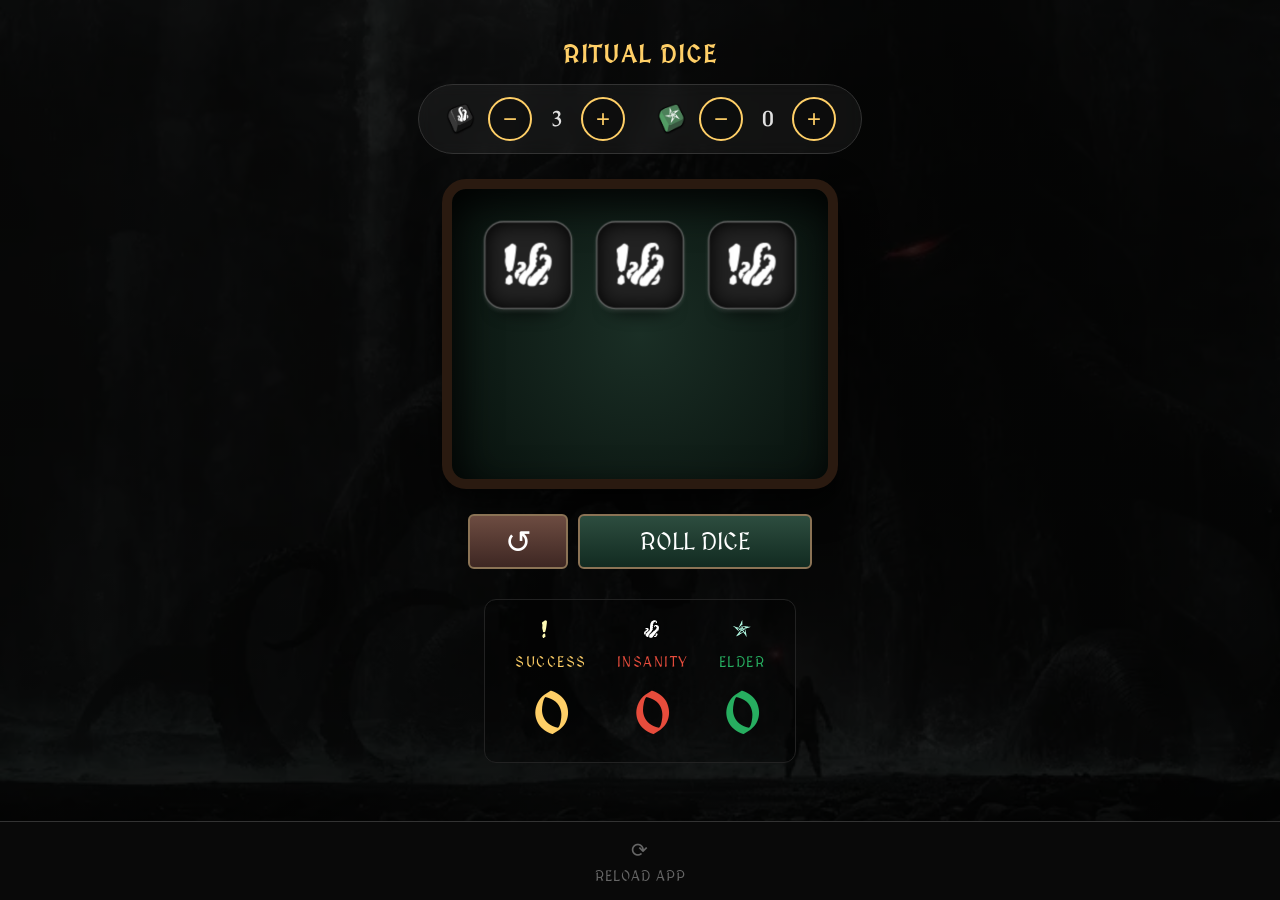
==== dice.htm @ 8ce2cee7 "dice" ====
<!DOCTYPE html>
<html lang="en">
<head>
    <meta charset="UTF-8">
    <meta name="viewport" content="width=device-width, initial-scale=1.0, maximum-scale=1.0, user-scalable=no, viewport-fit=cover">
    <title>CDMD: Ritual Dice</title>
    
    <link rel="icon" type="image/png" href="assets/dice/icon-green-dice.png">
    <link rel="apple-touch-icon" href="assets/dice/icon-green-dice.png">
    
    <link href="https://fonts.googleapis.com/css2?family=Caudex:wght@400;700&family=MedievalSharp&display=swap" rel="stylesheet">
    
    <style>
        :root { 
            --accent: #ffcf67; 
            --bright-green: #2ecc71; 
            --succ-color: #ffcf67; 
            --tent-color: #e74c3c; 
            --elde-color: #27ae60; 
        }
        
        body {
            background-color: #000;
            background: linear-gradient(rgba(0, 0, 0, 0.85), rgba(0, 0, 0, 0.85)), url('assets/bg.jpg');
            background-size: cover;
            color: #e0e0e0;
            font-family: 'Caudex', serif;
            display: flex;
            flex-direction: column;
            align-items: center;
            min-height: 100vh;
            margin: 0;
            padding: 20px 20px 100px 20px;
            box-sizing: border-box;
        }

        .header { font-family: 'MedievalSharp'; color: var(--accent); margin-bottom: 15px; text-transform: uppercase; letter-spacing: 2px; }

        .controls {
            display: flex; gap: 30px; margin-bottom: 25px;
            background: rgba(255,255,255,0.05); padding: 12px 25px;
            border-radius: 60px; border: 1px solid #333; backdrop-filter: blur(8px);
        }

        .die-counter { display: flex; align-items: center; gap: 12px; font-weight: bold; }
        
        .type-icon {
            width: 32px; height: 32px;
            background-size: contain;
            background-repeat: no-repeat;
            background-position: center;
        }

        .die-counter span[id*="Count"] { font-size: 1.4em; min-width: 25px; text-align: center; }
        
        .btn-circle { 
            width: 44px; height: 44px; border-radius: 50%; 
            border: 2px solid var(--accent); background: rgba(0,0,0,0.3); 
            color: var(--accent); cursor: pointer; font-size: 1.5em;
            display: flex; align-items: center; justify-content: center;
        }

        .dice-tray {
            background-color: #0d1a14;
            background-image: 
                url('https://www.transparenttextures.com/patterns/felt.png'),
                radial-gradient(circle at center, #1a2e25 0%, #08110d 100%);
            border: 10px solid #2a1a10; 
            border-radius: 24px;
            box-shadow: inset 5px 15px 40px rgba(0,0,0,0.9), 0 15px 35px rgba(0,0,0,0.7);
            padding: 35px;
            max-width: 500px;
            min-height: 220px;
            display: flex;
            flex-wrap: wrap;
            justify-content: center;
            gap: 30px;
            margin-bottom: 25px;
        }

        .die-scene { width: 82px; height: 82px; perspective: 600px; cursor: pointer; position: relative; transition: transform 0.2s; }
        .die-scene::after { content: ''; position: absolute; bottom: -8px; left: 10%; width: 80%; height: 15px; background: rgba(0,0,0,0.6); filter: blur(8px); border-radius: 50%; z-index: -1; }
        .die-scene.held { transform: scale(1.08); }
        .die-scene.held .cube-face { border: 2px solid #fff; box-shadow: 0 0 20px rgba(255, 255, 255, 0.3), inset 0 0 15px rgba(255, 207, 103, 0.6); filter: brightness(1.2); }

        .cube { width: 100%; height: 100%; position: relative; transform-style: preserve-3d; transition: transform 0.7s cubic-bezier(0.17, 0.67, 0.83, 0.67); }
        .cube-face { position: absolute; width: 82px; height: 82px; border-radius: 18px; border: 1.5px solid rgba(255,255,255,0.12); background-size: contain; background-repeat: no-repeat; background-position: center; background-origin: content-box; padding: 18px; box-sizing: border-box; backface-visibility: hidden; }

        /* Updated Black Dice Styling - Highlight Edge vs Dark */
        .black .cube-face { 
            background-color: #222; 
            background-image: radial-gradient(circle at 35% 35%, #2a2a2a 0%, #000 100%); 
            box-shadow: 0 2px 4px rgba(255,255,255,0.12), inset 0 0 18px rgba(0,0,0,1);
			border:1px solid #777;
        }
        
        .green .cube-face { 
            background-color: #1a3c2a; 
            background-image: radial-gradient(circle at 35% 35%, var(--bright-green) 0%, #0a1811 100%); 
            box-shadow: inset 0 0 12px rgba(0,0,0,0.8);
        }

        .front  { transform: rotateY(0deg) translateZ(40px); }
        .back   { transform: rotateY(180deg) translateZ(40px); }
        .right  { transform: rotateY(90deg) translateZ(40px); }
        .left   { transform: rotateY(-90deg) translateZ(40px); }
        .top    { transform: rotateX(90deg) translateZ(40px); }
        .bottom { transform: rotateX(-90deg) translateZ(40px); }

        .rolling { animation: tumble 0.7s linear infinite; }
        @keyframes tumble { 0% { transform: rotateX(0deg) rotateY(0deg); } 100% { transform: rotateX(360deg) rotateY(360deg); } }

        .action-area { display: flex; flex-direction: column; align-items: center; gap: 20px; width: 100%; }

        .btn-group { display: flex; gap: 10px; margin-bottom: 10px; }
        
        #rollBtn {
			padding: 18px 60px; font-family: 'MedievalSharp';
            font-size: 1.5em; color: white; text-transform: uppercase;
			    height: 55px;
				cursor: pointer;
				border-radius: 6px;
				font-family: 'MedievalSharp';
				background: linear-gradient(#2d4d3f, #122b21);
				border: 2px solid #8b7355;
				color: white;
				display: flex;
				align-items: center;
				justify-content: center;
        }

        #resetBtn {
				height: 55px;
				width:100px;
				cursor: pointer;
				border-radius: 6px;
				font-family: 'MedievalSharp';
				background: linear-gradient(#2d4d3f, #122b21);
				border: 2px solid #8b7355;
				color: white;
				align-items: center;
				justify-content: center;
			    background: linear-gradient(#6d4c41, #3e2723);
				font-size:32px;
        }

        .report {
            display: flex; gap: 30px;
            font-family: 'MedievalSharp';
            color: #888; text-transform: uppercase; letter-spacing: 1.5px;
            background: rgba(0,0,0,0.3); padding: 20px 30px; border-radius: 12px;
            border: 1px solid #222;
            justify-content: center;
            width: fit-content;
        }

        .report div { display: flex; flex-direction: column; align-items: center; gap: 15px; }
        .report-label-row { display: flex; align-items: center; gap: 8px; font-size: 0.85em; }
        .report-icon { width: 18px; height: 18px; background-size: contain; background-repeat: no-repeat; }

        .report span[id*="res"] { font-weight: bold; font-size: 3.5em; line-height: 1; font-family: 'MedievalSharp'; }

        .report-label-row.succ, span#resSuccess { color: var(--succ-color); }
        .report-label-row.tent, span#resTentacle { color: var(--tent-color); }
        .report-label-row.elde, span#resElder { color: var(--elde-color); }

        .report-label-row.succ .report-icon { background-image: url('assets/dice/success-white.svg'); filter: sepia(1) saturate(5) hue-rotate(-10deg); }
        .report-label-row.tent .report-icon { background-image: url('assets/dice/tentacle-white.svg'); filter: drop-shadow(0 0 1px #000); }
        .report-label-row.elde .report-icon { background-image: url('assets/dice/elder-white.svg'); filter: sepia(1) saturate(5) hue-rotate(80deg); }

        .bottom-nav {
            position: fixed; bottom: 0; left: 0; width: 100%;
            background: rgba(10, 10, 10, 0.95);
            border-top: 1px solid #333;
            display: flex; justify-content: center;
            padding: 15px 0; backdrop-filter: blur(10px);
            z-index: 100;
        }

        .nav-item {
            color: #666; font-family: 'MedievalSharp'; font-size: 0.9em;
            text-transform: uppercase; cursor: pointer; letter-spacing: 1px;
            display: flex; flex-direction: column; align-items: center; gap: 5px;
        }
    </style>
</head>
<body>

    <h2 class="header">Ritual Dice</h2>

    <div class="controls">
        <div class="die-counter">
            <div class="type-icon" style="background-image: url('assets/dice/icon-black-dice.png');"></div>
            <button class="btn-circle" onclick="updateCount('black', -1)">−</button>
            <span id="blackCount">3</span>
            <button class="btn-circle" onclick="updateCount('black', 1)">+</button>
        </div>
        <div class="die-counter">
            <div class="type-icon" style="background-image: url('assets/dice/icon-green-dice.png');"></div>
            <button class="btn-circle" onclick="updateCount('green', -1)">−</button>
            <span id="greenCount">0</span>
            <button class="btn-circle" onclick="updateCount('green', 1)">+</button>
        </div>
    </div>

    <div class="dice-tray" id="diceContainer"></div>

    <div class="action-area">
        <div class="btn-group">
            <button id="resetBtn" title="Reset to 3 Black" onclick="resetDice()">↺</button>
            <button id="rollBtn" onclick="rollAll()">Roll Dice</button>
        </div>

        <div class="report">
            <div>
                <div class="report-label-row succ">
                    <div class="report-icon"></div>
                    SUCCESS
                </div>
                <span id="resSuccess">0</span>
            </div>
            <div>
                <div class="report-label-row tent">
                    <div class="report-icon"></div>
                    INSANITY
                </div>
                <span id="resTentacle">0</span>
            </div>
            <div>
                <div class="report-label-row elde">
                    <div class="report-icon"></div>
                    ELDER
                </div>
                <span id="resElder">0</span>
            </div>
        </div>
    </div>

    <div class="bottom-nav">
        <div class="nav-item" onclick="location.reload()">
            <span style="font-size: 1.4em;">⟳</span>
            <span>Reload App</span>
        </div>
    </div>

    <script>
        let counts = { black: 3, green: 0 };
        let results = []; 
        const rollSound = new Audio('assets/dice.mp3');

        const faceFiles = { success: 'success-white.svg', tentacle: 'tentacle-white.svg', both: 'success-tentacle-white.svg', elder: 'elder-white.svg', blank: '' };
        const blackPool = ['both', 'elder', 'success', 'success', 'tentacle', 'blank'];
        const greenPool = ['both', 'elder', 'success', 'blank', 'success', 'blank'];

        function updateCount(type, delta) {
            counts[type] = Math.max(0, Math.min(10, counts[type] + delta));
            document.getElementById(type + 'Count').innerText = counts[type];
            renderDice();
        }

        function resetDice() {
            counts = { black: 3, green: 0 };
            document.getElementById('blackCount').innerText = 3;
            document.getElementById('greenCount').innerText = 0;
            renderDice();
        }

        function toggleHold(el) { el.classList.toggle('held'); }

        function renderDice() {
            const container = document.getElementById('diceContainer');
            container.innerHTML = '';
            results = []; 
            ['black', 'green'].forEach(color => {
                const pool = color === 'black' ? blackPool : greenPool;
                for(let i=0; i<counts[color]; i++) {
                    const id = results.length;
                    results.push('blank'); 
                    container.innerHTML += `<div class="die-scene ${color}" onclick="toggleHold(this)" data-id="${id}"><div class="cube"><div class="cube-face front" style="background-image: url('assets/dice/${faceFiles[pool[0]]}')"></div><div class="cube-face back" style="background-image: url('assets/dice/${faceFiles[pool[1]]}')"></div><div class="cube-face right" style="background-image: url('assets/dice/${faceFiles[pool[2]]}')"></div><div class="cube-face left" style="background-image: url('assets/dice/${faceFiles[pool[3]]}')"></div><div class="cube-face top" style="background-image: url('assets/dice/${faceFiles[pool[4]]}')"></div><div class="cube-face bottom" style="background-image: url('assets/dice/${faceFiles[pool[5]]}')"></div></div></div>`;
                }
            });
            updateReport();
        }

        function rollAll() {
            const scenes = document.querySelectorAll('.die-scene');
            let rollingAny = false;
            scenes.forEach(scene => {
                if (scene.classList.contains('held')) return;
                rollingAny = true;
                const cube = scene.querySelector('.cube');
                cube.classList.add('rolling');
                const isBlack = scene.classList.contains('black');
                const pool = isBlack ? blackPool : greenPool;
                const resultIdx = Math.floor(Math.random() * 6);
                results[scene.dataset.id] = pool[resultIdx];
                const rotations = ['rotateY(0deg)', 'rotateY(180deg)', 'rotateY(-90deg)', 'rotateY(90deg)', 'rotateX(-90deg)', 'rotateX(90deg)'];
                setTimeout(() => {
                    cube.classList.remove('rolling');
                    cube.style.transform = rotations[resultIdx];
                    updateReport();
                }, 700);
            });
            if (rollingAny) {
                rollSound.currentTime = 0;
                rollSound.play().catch(() => {});
            }
        }

        function updateReport() {
            let s = 0, t = 0, e = 0;
            results.forEach(res => {
                if (res === 'success') s++;
                if (res === 'tentacle') t++;
                if (res === 'elder') e++;
                if (res === 'both') { s++; t++; }
            });
            document.getElementById('resSuccess').innerText = s;
            document.getElementById('resTentacle').innerText = t;
            document.getElementById('resElder').innerText = e;
        }

        renderDice();
    </script>
</body>
</html>
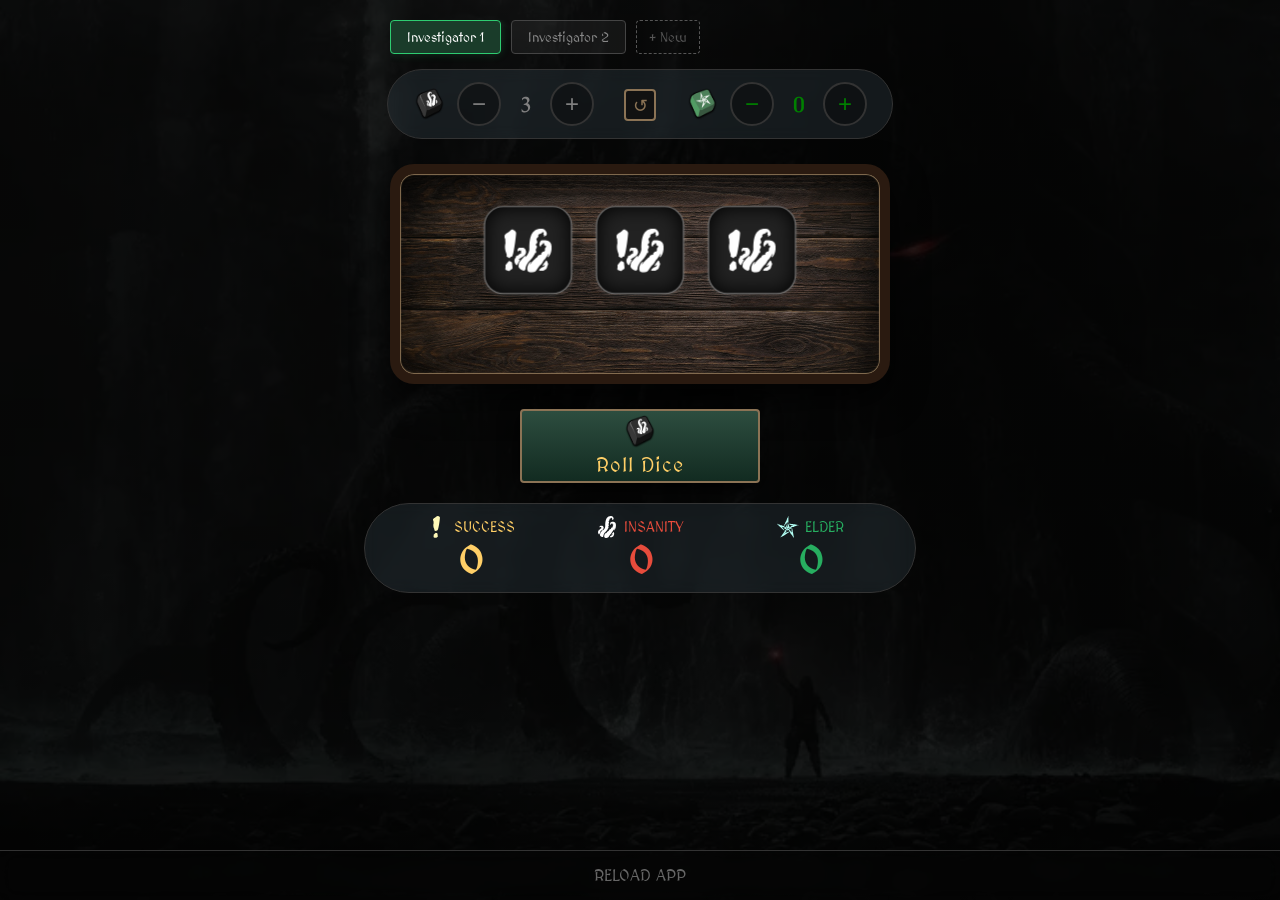
==== commit d3ece6c1: "new features" ====
--- a/dice.htm
+++ b/dice.htm
@@ -3,11 +3,10 @@
 <head>
     <meta charset="UTF-8">
     <meta name="viewport" content="width=device-width, initial-scale=1.0, maximum-scale=1.0, user-scalable=no, viewport-fit=cover">
-    <title>CDMD: Ritual Dice</title>
+    <title>CDMD: Dice</title>
     
     <link rel="icon" type="image/png" href="assets/dice/icon-green-dice.png">
     <link rel="apple-touch-icon" href="assets/dice/icon-green-dice.png">
-    
     <link href="https://fonts.googleapis.com/css2?family=Caudex:wght@400;700&family=MedievalSharp&display=swap" rel="stylesheet">
     
     <style>
@@ -17,6 +16,7 @@
             --succ-color: #ffcf67; 
             --tent-color: #e74c3c; 
             --elde-color: #27ae60; 
+            --border-gold: #8b7355;
         }
         
         body {
@@ -30,52 +30,80 @@
             align-items: center;
             min-height: 100vh;
             margin: 0;
-            padding: 20px 20px 100px 20px;
+            padding: 20px 20px 120px 20px;
             box-sizing: border-box;
         }
 
-        .header { font-family: 'MedievalSharp'; color: var(--accent); margin-bottom: 15px; text-transform: uppercase; letter-spacing: 2px; }
+        /* INVESTIGATOR BAR STYLES */
+        .investigator-bar {
+            display: flex;
+            gap: 10px;
+            overflow-x: auto;
+            width: 100%;
+            max-width: 500px;
+            padding: 0 0 15px 0;
+            scrollbar-width: none;
+        }
+        .investigator-bar::-webkit-scrollbar { display: none; }
+
+        .char-tab {
+            padding: 8px 16px;
+            background: rgba(255,255,255,0.05);
+            border: 1px solid #444;
+            border-radius: 4px;
+            color: #888;
+            font-family: 'MedievalSharp';
+            cursor: pointer;
+            white-space: nowrap;
+            transition: all 0.2s;
+        }
+
+        .char-tab.active {
+            background: #1a3c2a;
+            border-color: var(--bright-green);
+            color: white;
+            box-shadow: 0 0 10px rgba(46, 204, 113, 0.2);
+        }
+
+        .add-char {
+            background: none;
+            border: 1px dashed #555;
+            color: #555;
+            padding: 8px 12px;
+            border-radius: 4px;
+            cursor: pointer;
+            font-family: 'MedievalSharp';
+        }
 
         .controls {
             display: flex; gap: 30px; margin-bottom: 25px;
-            background: rgba(255,255,255,0.05); padding: 12px 25px;
+			background: rgba(69, 90, 100, 0.25) !important;
+			padding: 12px 25px;
             border-radius: 60px; border: 1px solid #333; backdrop-filter: blur(8px);
         }
 
         .die-counter { display: flex; align-items: center; gap: 12px; font-weight: bold; }
-        
-        .type-icon {
-            width: 32px; height: 32px;
-            background-size: contain;
-            background-repeat: no-repeat;
-            background-position: center;
-        }
-
+        .type-icon { width: 32px; height: 32px; background-size: contain; background-repeat: no-repeat; background-position: center; }
         .die-counter span[id*="Count"] { font-size: 1.4em; min-width: 25px; text-align: center; }
         
-        .btn-circle { 
+        .btn-circle-black, .btn-circle-green { 
             width: 44px; height: 44px; border-radius: 50%; 
-            border: 2px solid var(--accent); background: rgba(0,0,0,0.3); 
-            color: var(--accent); cursor: pointer; font-size: 1.5em;
-            display: flex; align-items: center; justify-content: center;
-        }
-
+            border: 2px solid #333; background: rgba(0,0,0,0.3); 
+            cursor: pointer; font-size: 1.5em; display: flex; align-items: center; justify-content: center;
+        }
+        .btn-circle-black { color: gray; }
+        .btn-circle-green { color: green; }
+        #greenCount { color: green; }
+        #blackCount { color: gray; }
+        
         .dice-tray {
-            background-color: #0d1a14;
-            background-image: 
-                url('https://www.transparenttextures.com/patterns/felt.png'),
-                radial-gradient(circle at center, #1a2e25 0%, #08110d 100%);
-            border: 10px solid #2a1a10; 
-            border-radius: 24px;
-            box-shadow: inset 5px 15px 40px rgba(0,0,0,0.9), 0 15px 35px rgba(0,0,0,0.7);
-            padding: 35px;
-            max-width: 500px;
-            min-height: 220px;
-            display: flex;
-            flex-wrap: wrap;
-            justify-content: center;
-            gap: 30px;
-            margin-bottom: 25px;
+            width: 100%; max-width: 500px;
+            background-image: linear-gradient(rgba(13, 26, 20, 0.4), rgba(8, 17, 13, 0.4)), url('assets/dice/wood.jpg'); 
+            background-size: cover; background-position: center;
+            border: 10px solid #2a1a10; border-radius: 24px;
+            box-shadow: inset 0 0 1px 1px #8b7355, inset 5px 15px 40px rgba(0,0,0,0.9), 0 15px 35px rgba(0,0,0,0.7); 
+            padding: 35px; min-height: 220px;
+            display: flex; flex-wrap: wrap; justify-content: center; gap: 30px; margin-bottom: 25px; box-sizing: border-box;
         }
 
         .die-scene { width: 82px; height: 82px; perspective: 600px; cursor: pointer; position: relative; transition: transform 0.2s; }
@@ -84,152 +112,105 @@
         .die-scene.held .cube-face { border: 2px solid #fff; box-shadow: 0 0 20px rgba(255, 255, 255, 0.3), inset 0 0 15px rgba(255, 207, 103, 0.6); filter: brightness(1.2); }
 
         .cube { width: 100%; height: 100%; position: relative; transform-style: preserve-3d; transition: transform 0.7s cubic-bezier(0.17, 0.67, 0.83, 0.67); }
-        .cube-face { position: absolute; width: 82px; height: 82px; border-radius: 18px; border: 1.5px solid rgba(255,255,255,0.12); background-size: contain; background-repeat: no-repeat; background-position: center; background-origin: content-box; padding: 18px; box-sizing: border-box; backface-visibility: hidden; }
-
-        /* Updated Black Dice Styling - Highlight Edge vs Dark */
-        .black .cube-face { 
-            background-color: #222; 
-            background-image: radial-gradient(circle at 35% 35%, #2a2a2a 0%, #000 100%); 
-            box-shadow: 0 2px 4px rgba(255,255,255,0.12), inset 0 0 18px rgba(0,0,0,1);
-			border:1px solid #777;
-        }
-        
-        .green .cube-face { 
-            background-color: #1a3c2a; 
-            background-image: radial-gradient(circle at 35% 35%, var(--bright-green) 0%, #0a1811 100%); 
-            box-shadow: inset 0 0 12px rgba(0,0,0,0.8);
-        }
-
-        .front  { transform: rotateY(0deg) translateZ(40px); }
-        .back   { transform: rotateY(180deg) translateZ(40px); }
-        .right  { transform: rotateY(90deg) translateZ(40px); }
-        .left   { transform: rotateY(-90deg) translateZ(40px); }
-        .top    { transform: rotateX(90deg) translateZ(40px); }
-        .bottom { transform: rotateX(-90deg) translateZ(40px); }
+        .cube-face { position: absolute; width: 82px; height: 82px; border-radius: 18px; background-size: contain; background-repeat: no-repeat; background-position: center; background-origin: content-box; padding: 18px; box-sizing: border-box; backface-visibility: hidden; }
+
+        .black .cube-face { background-color: #222; background-image: radial-gradient(circle at 35% 35%, #2a2a2a 0%, #000 100%); box-shadow: 0 2px 4px rgba(255,255,255,0.12), inset 0 0 18px rgba(0,0,0,1); border: 1px solid #777; }
+        .green .cube-face { background-color: #1a3c2a; background-image: radial-gradient(circle at 35% 35%, var(--bright-green) 0%, #0a1811 100%); box-shadow: inset 0 0 12px rgba(0,0,0,0.8); border: 1.5px solid rgba(255,255,255,0.12); }
+
+        .front  { transform: rotateY(0deg) translateZ(41px); }
+        .back   { transform: rotateY(180deg) translateZ(41px); }
+        .right  { transform: rotateY(90deg) translateZ(41px); }
+        .left   { transform: rotateY(-90deg) translateZ(41px); }
+        .top    { transform: rotateX(90deg) translateZ(41px); }
+        .bottom { transform: rotateX(-90deg) translateZ(41px); }
 
         .rolling { animation: tumble 0.7s linear infinite; }
         @keyframes tumble { 0% { transform: rotateX(0deg) rotateY(0deg); } 100% { transform: rotateX(360deg) rotateY(360deg); } }
 
-        .action-area { display: flex; flex-direction: column; align-items: center; gap: 20px; width: 100%; }
-
-        .btn-group { display: flex; gap: 10px; margin-bottom: 10px; }
-        
         #rollBtn {
-			padding: 18px 60px; font-family: 'MedievalSharp';
-            font-size: 1.5em; color: white; text-transform: uppercase;
-			    height: 55px;
-				cursor: pointer;
-				border-radius: 6px;
-				font-family: 'MedievalSharp';
-				background: linear-gradient(#2d4d3f, #122b21);
-				border: 2px solid #8b7355;
-				color: white;
-				display: flex;
-				align-items: center;
-				justify-content: center;
-        }
-
-        #resetBtn {
-				height: 55px;
-				width:100px;
-				cursor: pointer;
-				border-radius: 6px;
-				font-family: 'MedievalSharp';
-				background: linear-gradient(#2d4d3f, #122b21);
-				border: 2px solid #8b7355;
-				color: white;
-				align-items: center;
-				justify-content: center;
-			    background: linear-gradient(#6d4c41, #3e2723);
-				font-size:32px;
-        }
+            min-width: 240px; height: 74px; background: linear-gradient(#2d4d3f, #122b21);
+            border: 2px solid var(--border-gold); border-radius: 4px; cursor: pointer; 
+            display: flex; flex-direction: column; align-items: center; justify-content: center;
+            gap: 4px; box-shadow: 0 4px 20px rgba(0,0,0,0.8); padding: 8px;
+        }
+
+        .rollBtn-text { font-family: 'MedievalSharp', serif; font-size: 20px; color: var(--accent); letter-spacing: 1px; }
+
+        #resetBtn { width: 32px; height: 32px; background: #111; color: var(--border-gold); border: 2px solid var(--border-gold); border-radius: 4px; cursor: pointer; font-family: 'MedievalSharp'; font-size: 1.1em; display: flex; align-items: center; justify-content: center; margin-top: 7px; }
 
         .report {
-            display: flex; gap: 30px;
-            font-family: 'MedievalSharp';
-            color: #888; text-transform: uppercase; letter-spacing: 1.5px;
-            background: rgba(0,0,0,0.3); padding: 20px 30px; border-radius: 12px;
-            border: 1px solid #222;
-            justify-content: center;
-            width: fit-content;
-        }
-
-        .report div { display: flex; flex-direction: column; align-items: center; gap: 15px; }
-        .report-label-row { display: flex; align-items: center; gap: 8px; font-size: 0.85em; }
-        .report-icon { width: 18px; height: 18px; background-size: contain; background-repeat: no-repeat; }
-
-        .report span[id*="res"] { font-weight: bold; font-size: 3.5em; line-height: 1; font-family: 'MedievalSharp'; }
-
+            display: flex; width: 100%; max-width: 500px; gap: 10px; font-family: 'MedievalSharp'; text-transform: uppercase; 
+			background: rgba(69, 90, 100, 0.25) !important;
+			padding: 12px 25px;
+            border-radius: 60px; border: 1px solid #333; backdrop-filter: blur(8px);
+        }
+        .report > div { flex: 1; display: flex; flex-direction: column; align-items: center; gap: 4px; }
+        .report-label-row { display: flex; align-items: center; gap: 6px; font-size: .85em; }
+        .report-icon { width: 22px; height: 22px; }
+        .report-icon img { width: 100%; height: 100%; object-fit: contain; }
+		.succ{color:#ffcf67;}
+		.elde{color:#27ae60;}
+		.report{color:#e74c3c;}
+        .succ img { filter: sepia(1) saturate(5) hue-rotate(-15deg); }
+        .elde img { filter: sepia(1) saturate(5) hue-rotate(90deg); }
+        .report span[id*="res"] { font-weight: bold; font-size: 2.4em; line-height: 1; }
         .report-label-row.succ, span#resSuccess { color: var(--succ-color); }
         .report-label-row.tent, span#resTentacle { color: var(--tent-color); }
         .report-label-row.elde, span#resElder { color: var(--elde-color); }
 
-        .report-label-row.succ .report-icon { background-image: url('assets/dice/success-white.svg'); filter: sepia(1) saturate(5) hue-rotate(-10deg); }
-        .report-label-row.tent .report-icon { background-image: url('assets/dice/tentacle-white.svg'); filter: drop-shadow(0 0 1px #000); }
-        .report-label-row.elde .report-icon { background-image: url('assets/dice/elder-white.svg'); filter: sepia(1) saturate(5) hue-rotate(80deg); }
-
-        .bottom-nav {
-            position: fixed; bottom: 0; left: 0; width: 100%;
-            background: rgba(10, 10, 10, 0.95);
-            border-top: 1px solid #333;
-            display: flex; justify-content: center;
-            padding: 15px 0; backdrop-filter: blur(10px);
-            z-index: 100;
-        }
-
-        .nav-item {
-            color: #666; font-family: 'MedievalSharp'; font-size: 0.9em;
-            text-transform: uppercase; cursor: pointer; letter-spacing: 1px;
-            display: flex; flex-direction: column; align-items: center; gap: 5px;
-        }
+        .bottom-nav { position: fixed; bottom: 0; left: 0; width: 100%; background: rgba(10, 10, 10, .25); border-top: 1px solid #333; display: flex; justify-content: center; padding: 15px 0; backdrop-filter: blur(10px); z-index: 100; }
     </style>
 </head>
 <body>
 
-    <h2 class="header">Ritual Dice</h2>
+    <div class="investigator-bar" id="charBar"></div>
 
     <div class="controls">
         <div class="die-counter">
             <div class="type-icon" style="background-image: url('assets/dice/icon-black-dice.png');"></div>
-            <button class="btn-circle" onclick="updateCount('black', -1)">−</button>
+            <button class="btn-circle-black" onclick="updateCount('black', -1)">−</button>
             <span id="blackCount">3</span>
-            <button class="btn-circle" onclick="updateCount('black', 1)">+</button>
+            <button class="btn-circle-black" onclick="updateCount('black', 1)">+</button>
         </div>
+        <button id="resetBtn" title="Reset Active Character" onclick="resetActiveChar()">↺</button>
         <div class="die-counter">
             <div class="type-icon" style="background-image: url('assets/dice/icon-green-dice.png');"></div>
-            <button class="btn-circle" onclick="updateCount('green', -1)">−</button>
+            <button class="btn-circle-green" onclick="updateCount('green', -1)">−</button>
             <span id="greenCount">0</span>
-            <button class="btn-circle" onclick="updateCount('green', 1)">+</button>
+            <button class="btn-circle-green" onclick="updateCount('green', 1)">+</button>
         </div>
     </div>
 
     <div class="dice-tray" id="diceContainer"></div>
 
-    <div class="action-area">
-        <div class="btn-group">
-            <button id="resetBtn" title="Reset to 3 Black" onclick="resetDice()">↺</button>
-            <button id="rollBtn" onclick="rollAll()">Roll Dice</button>
-        </div>
+    <div class="action-area" style="display: flex; flex-direction: column; align-items: center; gap: 20px; width: 100%;">
+        <button id="rollBtn" onclick="rollAll()">
+            <div style="display: flex; gap: 8px;">
+                <img src="assets/dice/icon-black-dice.png" style="width:30px;">
+                <img src="assets/dice/icon-green-dice.png" id="greenRollIcon" style="width:30px; display: none;">
+            </div>
+            <span class="rollBtn-text">Roll Dice</span>
+        </button>
 
         <div class="report">
-            <div>
-                <div class="report-label-row succ">
-                    <div class="report-icon"></div>
-                    SUCCESS
+            <div class="succ">
+                <div class="report-label-row">
+                    <div class="report-icon"><img src="assets/dice/success-white.svg"></div>
+                    <span>SUCCESS</span>
                 </div>
                 <span id="resSuccess">0</span>
             </div>
-            <div>
-                <div class="report-label-row tent">
-                    <div class="report-icon"></div>
-                    INSANITY
+            <div class="tent">
+                <div class="report-label-row">
+                    <div class="report-icon"><img src="assets/dice/tentacle-white.svg"></div>
+                    <span>INSANITY</span>
                 </div>
                 <span id="resTentacle">0</span>
             </div>
-            <div>
-                <div class="report-label-row elde">
-                    <div class="report-icon"></div>
-                    ELDER
+            <div class="elde">
+                <div class="report-label-row">
+                    <div class="report-icon"><img src="assets/dice/elder-white.svg"></div>
+                    <span>ELDER</span>
                 </div>
                 <span id="resElder">0</span>
             </div>
@@ -237,13 +218,15 @@
     </div>
 
     <div class="bottom-nav">
-        <div class="nav-item" onclick="location.reload()">
-            <span style="font-size: 1.4em;">⟳</span>
-            <span>Reload App</span>
-        </div>
+        <div onclick="location.reload()" style="color:#666; font-family:'MedievalSharp'; cursor:pointer; text-transform:uppercase;">Reload App</div>
     </div>
 
     <script>
+        let investigators = JSON.parse(localStorage.getItem('cdmd_investigators')) || [
+            { name: "Investigator 1", black: 3, green: 0 },
+            { name: "Investigator 2", black: 3, green: 0 }
+        ];
+        let activeIdx = 0;
         let counts = { black: 3, green: 0 };
         let results = []; 
         const rollSound = new Audio('assets/dice.mp3');
@@ -252,20 +235,92 @@
         const blackPool = ['both', 'elder', 'success', 'success', 'tentacle', 'blank'];
         const greenPool = ['both', 'elder', 'success', 'blank', 'success', 'blank'];
 
+		function renderTabs() {
+			const bar = document.getElementById('charBar');
+			bar.innerHTML = '';
+			investigators.forEach((char, i) => {
+				const btn = document.createElement('button');
+				btn.className = `char-tab ${i === activeIdx ? 'active' : ''}`;
+				btn.innerText = char.name;
+				btn.onclick = () => selectChar(i);
+
+				// --- IPAD/MOBILE FRIENDLY MENU ---
+				let timer;
+				const handleMenu = (e) => {
+					if (e) e.preventDefault();
+					
+					// Step 1: Check for Delete
+					const wantDelete = confirm(`INVESTIGATOR: ${char.name}\n\nClick "OK" to DELETE this character.\nClick "Cancel" to RENAME instead.`);
+					
+					if (wantDelete) {
+						if (investigators.length > 1) {
+							investigators.splice(i, 1);
+							activeIdx = 0;
+							save();
+							selectChar(0);
+						} else {
+							alert("You must have at least one investigator.");
+						}
+					} else {
+						// Step 2: If they didn't delete, offer Rename
+						const newName = prompt("Enter new name:", char.name);
+						if (newName && newName !== char.name) {
+							char.name = newName;
+							save();
+							renderTabs();
+						}
+					}
+				};
+
+				btn.ontouchstart = () => { timer = setTimeout(handleMenu, 600); };
+				btn.ontouchend = () => clearTimeout(timer);
+				btn.oncontextmenu = handleMenu;
+
+				bar.appendChild(btn);
+			});
+
+			const add = document.createElement('button');
+			add.className = 'add-char';
+			add.innerText = '+ New';
+			add.onclick = () => {
+				const n = prompt("Investigator Name:");
+				if(n) { 
+					investigators.push({name:n, black:3, green:0}); 
+					save();
+					selectChar(investigators.length-1); 
+				}
+			};
+			bar.appendChild(add);
+		}
+
+        function selectChar(i) {
+            activeIdx = i;
+            counts.black = investigators[i].black;
+            counts.green = investigators[i].green;
+            document.getElementById('blackCount').innerText = counts.black;
+            document.getElementById('greenCount').innerText = counts.green;
+            const greenIcon = document.getElementById('greenRollIcon');
+            if (greenIcon) greenIcon.style.display = counts.green > 0 ? 'block' : 'none';
+            renderTabs();
+            renderDice();
+        }
+
         function updateCount(type, delta) {
             counts[type] = Math.max(0, Math.min(10, counts[type] + delta));
+            investigators[activeIdx][type] = counts[type];
             document.getElementById(type + 'Count').innerText = counts[type];
+            const greenIcon = document.getElementById('greenRollIcon');
+            if (greenIcon) greenIcon.style.display = counts.green > 0 ? 'block' : 'none';
+            save();
             renderDice();
         }
 
-        function resetDice() {
-            counts = { black: 3, green: 0 };
-            document.getElementById('blackCount').innerText = 3;
-            document.getElementById('greenCount').innerText = 0;
-            renderDice();
-        }
-
-        function toggleHold(el) { el.classList.toggle('held'); }
+        function resetActiveChar() {
+            updateCount('black', 3 - counts.black);
+            updateCount('green', -counts.green);
+        }
+
+        function save() { localStorage.setItem('cdmd_investigators', JSON.stringify(investigators)); }
 
         function renderDice() {
             const container = document.getElementById('diceContainer');
@@ -301,10 +356,7 @@
                     updateReport();
                 }, 700);
             });
-            if (rollingAny) {
-                rollSound.currentTime = 0;
-                rollSound.play().catch(() => {});
-            }
+            if (rollingAny) { rollSound.currentTime = 0; rollSound.play().catch(()=>{}); }
         }
 
         function updateReport() {
@@ -320,7 +372,11 @@
             document.getElementById('resElder').innerText = e;
         }
 
-        renderDice();
+        function toggleHold(el) { el.classList.toggle('held'); }
+
+        // Initialize
+        renderTabs();
+        selectChar(0);
     </script>
 </body>
 </html>
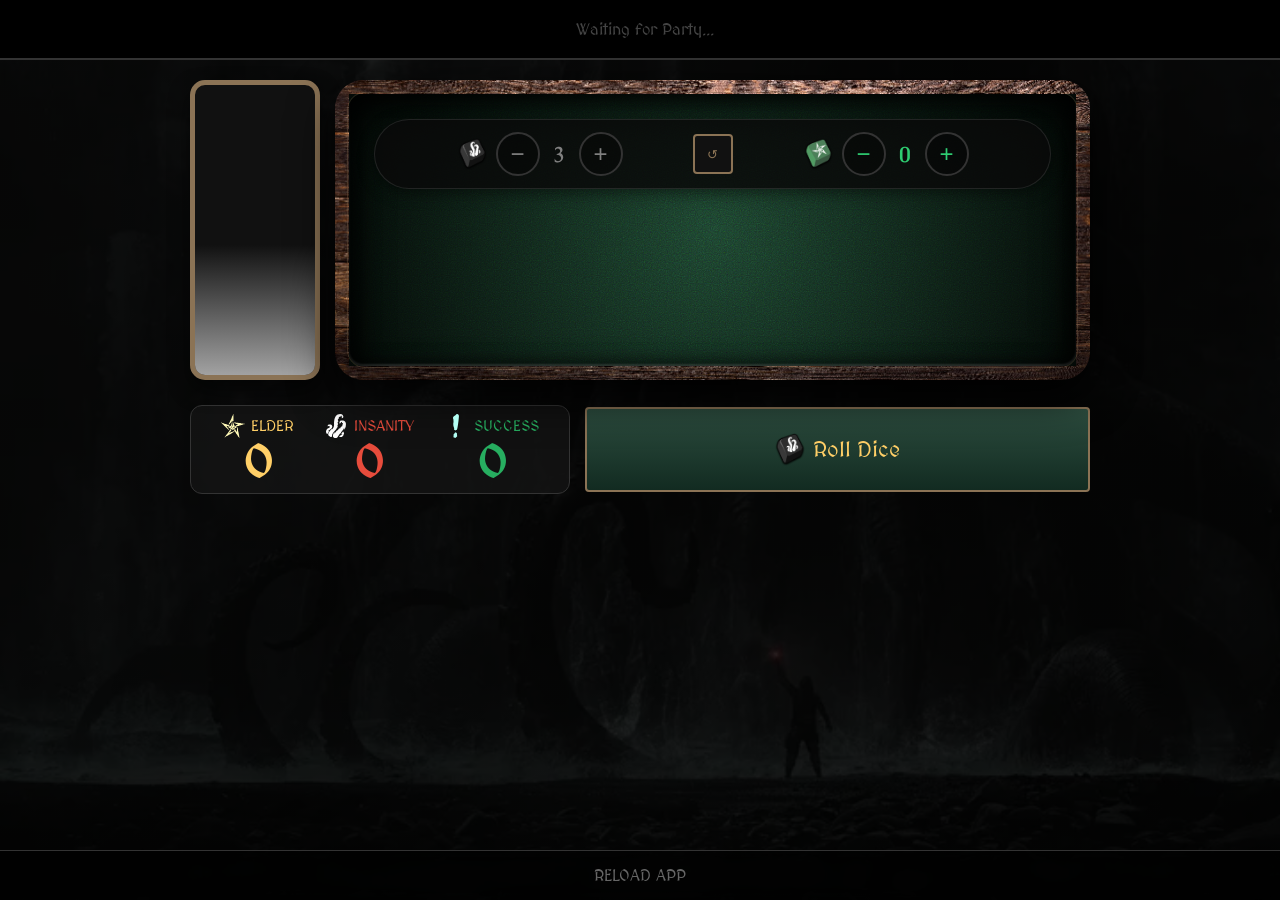
==== commit 1367fb6a: "music now added" ====
--- a/dice.htm
+++ b/dice.htm
@@ -13,9 +13,9 @@
         :root { 
             --accent: #ffcf67; 
             --bright-green: #2ecc71; 
-            --succ-color: #ffcf67; 
+            --succ-color: #27ae60; 
             --tent-color: #e74c3c; 
-            --elde-color: #27ae60; 
+            --elde-color: #ffcf67; 
             --border-gold: #8b7355;
         }
         
@@ -30,59 +30,38 @@
             align-items: center;
             min-height: 100vh;
             margin: 0;
-            padding: 20px 20px 120px 20px;
+            padding: 0 0 120px 0;
             box-sizing: border-box;
         }
 
-        /* INVESTIGATOR BAR STYLES */
+        /* --- TOP BAR --- */
         .investigator-bar {
-            display: flex;
-            gap: 10px;
-            overflow-x: auto;
-            width: 100%;
-            max-width: 500px;
-            padding: 0 0 15px 0;
-            scrollbar-width: none;
-        }
-        .investigator-bar::-webkit-scrollbar { display: none; }
+            display: flex; align-items: center; justify-content: center; width: 100%; 
+            padding: 8px 12px; background: #000; border-bottom: 2px solid #333; 
+            box-sizing: border-box; flex-shrink: 0; height: 60px; margin-bottom: 20px;
+        }
+
+        .tab-wrapper { display: flex; gap: 10px; overflow-x: auto; scrollbar-width: none; justify-content: center; }
+        .tab-wrapper::-webkit-scrollbar { display: none; }
 
         .char-tab {
-            padding: 8px 16px;
-            background: rgba(255,255,255,0.05);
-            border: 1px solid #444;
-            border-radius: 4px;
-            color: #888;
-            font-family: 'MedievalSharp';
-            cursor: pointer;
-            white-space: nowrap;
-            transition: all 0.2s;
-        }
-
-        .char-tab.active {
-            background: #1a3c2a;
-            border-color: var(--bright-green);
-            color: white;
-            box-shadow: 0 0 10px rgba(46, 204, 113, 0.2);
-        }
-
-        .add-char {
-            background: none;
-            border: 1px dashed #555;
-            color: #555;
-            padding: 8px 12px;
-            border-radius: 4px;
-            cursor: pointer;
-            font-family: 'MedievalSharp';
-        }
-
+            padding: 10px 20px; background: #111; border: 1px solid #444; 
+            border-radius: 4px; color: #666; font-family: 'MedievalSharp'; 
+            cursor: pointer; white-space: nowrap; font-size: 1em;
+            transition: all 0.3s ease; min-width: 60px; text-align: center;
+        }
+
+        /* --- CONTROLS --- */
         .controls {
-            display: flex; gap: 30px; margin-bottom: 25px;
-			background: rgba(69, 90, 100, 0.25) !important;
-			padding: 12px 25px;
-            border-radius: 60px; border: 1px solid #333; backdrop-filter: blur(8px);
-        }
-
-        .die-counter { display: flex; align-items: center; gap: 12px; font-weight: bold; }
+            display: flex; gap: 30px; margin-bottom: 20px; 
+            background: rgba(10, 10, 10, 0.85) !important;
+            padding: 12px 25px; border-radius: 60px; border: 1px solid rgba(255,255,255,0.1); 
+            box-sizing: border-box; justify-content: center; align-items: center;
+            width: 100%; max-width: 765px; align-self: center;
+            box-shadow: 0 4px 15px rgba(0,0,0,0.5);
+        }
+
+        .die-counter { display: flex; align-items: center; gap: 7px; font-weight: bold; }
         .type-icon { width: 32px; height: 32px; background-size: contain; background-repeat: no-repeat; background-position: center; }
         .die-counter span[id*="Count"] { font-size: 1.4em; min-width: 25px; text-align: center; }
         
@@ -92,20 +71,92 @@
             cursor: pointer; font-size: 1.5em; display: flex; align-items: center; justify-content: center;
         }
         .btn-circle-black { color: gray; }
-        .btn-circle-green { color: green; }
-        #greenCount { color: green; }
-        #blackCount { color: gray; }
-        
-        .dice-tray {
-            width: 100%; max-width: 500px;
-            background-image: linear-gradient(rgba(13, 26, 20, 0.4), rgba(8, 17, 13, 0.4)), url('assets/dice/wood.jpg'); 
-            background-size: cover; background-position: center;
-            border: 10px solid #2a1a10; border-radius: 24px;
-            box-shadow: inset 0 0 1px 1px #8b7355, inset 5px 15px 40px rgba(0,0,0,0.9), 0 15px 35px rgba(0,0,0,0.7); 
-            padding: 35px; min-height: 220px;
-            display: flex; flex-wrap: wrap; justify-content: center; gap: 30px; margin-bottom: 25px; box-sizing: border-box;
-        }
-
+        .btn-circle-green { color: var(--bright-green); }
+
+        #resetBtn { 
+            width: 40px; height: 40px; background: #111; color: var(--border-gold); 
+            border: 2px solid var(--border-gold); border-radius: 4px; cursor: pointer;
+            margin: 0 40px 0 40px;
+        }
+
+        /* --- TRAY & PORTRAIT --- */
+        .tray-layout {
+            display: flex; width: 95%; max-width: 900px; gap: 15px;
+            align-items: stretch; margin-bottom: 25px;
+        }
+
+        .char-portrait {
+            width: 120px; height: auto; aspect-ratio: 1;
+            border: 5px solid var(--border-gold); border-radius: 15px;
+            background-color: #111; flex-shrink: 0;
+            box-shadow: 0 10px 20px rgba(0,0,0,0.5);
+            background-size: 650%; background-position: 25% 30%; background-repeat: no-repeat;
+            position: relative; overflow: hidden;
+        }
+
+        /* Portrait Bottom Gradient */
+        .char-portrait::after {
+            content: ''; position: absolute; bottom: 0; left: 0; width: 100%; height: 45%;
+            background: linear-gradient(to top, currentColor 0%, transparent 100%);
+            opacity: 0.7; pointer-events: none;
+        }
+        
+.dice-tray {
+    flex-grow: 1;
+    /* --- The Heavy Wood Frame --- */
+    border: 14px solid #2a1a10;
+    border-image: url('assets/dice/wood.jpg') 45 round;
+    border-radius: 28px;
+    
+    /* --- THE RICH FELT STACK --- */
+    background-color: #1a3c2a; 
+    background-image: 
+        radial-gradient(circle at center, rgba(0,0,0,0) 0%, rgba(10,10,10,0.9) 100%),
+        url("data:image/svg+xml,%3Csvg viewBox='0 0 200 200' xmlns='http://www.w3.org/2000/svg'%3E%3Cfilter id='noiseFilter'%3E%3CfeTurbulence type='fractalNoise' baseFrequency='0.65' numOctaves='3' stitchTiles='stitch'/%3E%3C/filter%3E%3Crect width='100%25' height='100%25' filter='url(%23noiseFilter)'/%3E%3C/svg%3E"),
+        url('https://www.transparenttextures.com/patterns/natural-paper.png');
+
+    background-blend-mode: multiply, overlay, multiply;
+    background-size: auto, 150px 150px, 500px 500px;
+    
+    /* --- THE EMBOSSING ENGINE --- */
+    box-shadow: 
+        /* 1. Outer glow/shadow for the whole box */
+        0 15px 45px rgba(0,0,0,0.9),
+        /* 2. Deep "Pit" Shadow (Makes the felt look 1 inch lower than the wood) */
+        inset 0 20px 40px rgba(0,0,0,0.8), 
+        /* 3. The "Light Catch" (A subtle highlight on the bottom inner rim) */
+        inset 0 -2px 2px rgba(255,255,255,0.15),
+        /* 4. Side Shadows (Adds 3D box depth) */
+        inset 10px 0 20px rgba(0,0,0,0.5),
+        inset -10px 0 20px rgba(0,0,0,0.5);
+        
+    padding: 25px; 
+    min-height: 300px;
+    display: flex; 
+    flex-direction: column; 
+    box-sizing: border-box;
+    transition: background-color 0.5s ease;
+    
+    /* This forces the border and shadows to behave as one unit */
+    position: relative;
+}
+
+/* --- OPTIONAL: Adds a 'carved' inner gold rim for extra luxury --- */
+.dice-tray::before {
+    content: '';
+    position: absolute;
+    top: -2px; left: -2px; right: -2px; bottom: -2px;
+    border: 1px solid rgba(139, 115, 85, 0.3); /* Low-opacity gold */
+    border-radius: 18px;
+    pointer-events: none;
+}
+
+        .dice-grid {
+            display: flex; flex-wrap: wrap; justify-content: center;
+            align-content: center; gap: 25px; flex-grow: 1;
+        }
+
+        /* --- DICE VISUALS --- */
         .die-scene { width: 82px; height: 82px; perspective: 600px; cursor: pointer; position: relative; transition: transform 0.2s; }
         .die-scene::after { content: ''; position: absolute; bottom: -8px; left: 10%; width: 80%; height: 15px; background: rgba(0,0,0,0.6); filter: blur(8px); border-radius: 50%; z-index: -1; }
         .die-scene.held { transform: scale(1.08); }
@@ -127,256 +178,291 @@
         .rolling { animation: tumble 0.7s linear infinite; }
         @keyframes tumble { 0% { transform: rotateX(0deg) rotateY(0deg); } 100% { transform: rotateX(360deg) rotateY(360deg); } }
 
+        /* --- ACTION AREA --- */
+        .action-area {
+            display: flex; flex-direction: row; align-items: center; justify-content: space-between; 
+            gap: 15px; width: 95%; max-width: 900px;
+        }
+
         #rollBtn {
-            min-width: 240px; height: 74px; background: linear-gradient(#2d4d3f, #122b21);
+            flex: 1; height: 85px; background: linear-gradient(#2d4d3f, #122b21);
             border: 2px solid var(--border-gold); border-radius: 4px; cursor: pointer; 
             display: flex; flex-direction: column; align-items: center; justify-content: center;
-            gap: 4px; box-shadow: 0 4px 20px rgba(0,0,0,0.8); padding: 8px;
-        }
-
-        .rollBtn-text { font-family: 'MedievalSharp', serif; font-size: 20px; color: var(--accent); letter-spacing: 1px; }
-
-        #resetBtn { width: 32px; height: 32px; background: #111; color: var(--border-gold); border: 2px solid var(--border-gold); border-radius: 4px; cursor: pointer; font-family: 'MedievalSharp'; font-size: 1.1em; display: flex; align-items: center; justify-content: center; margin-top: 7px; }
+        }
+
+        .rollBtn-text { font-family: 'MedievalSharp'; font-size: 22px; color: var(--accent); }
 
         .report {
-            display: flex; width: 100%; max-width: 500px; gap: 10px; font-family: 'MedievalSharp'; text-transform: uppercase; 
-			background: rgba(69, 90, 100, 0.25) !important;
-			padding: 12px 25px;
-            border-radius: 60px; border: 1px solid #333; backdrop-filter: blur(8px);
-        }
-        .report > div { flex: 1; display: flex; flex-direction: column; align-items: center; gap: 4px; }
-        .report-label-row { display: flex; align-items: center; gap: 6px; font-size: .85em; }
-        .report-icon { width: 22px; height: 22px; }
+            flex: 0 0 auto; display: flex; gap: 30px; font-family: 'MedievalSharp'; text-transform: uppercase; 
+            background: rgba(20, 20, 20, 0.8); padding: 8px 30px;
+            border-radius: 12px; border: 1px solid #333;
+        }
+        .report > div { display: flex; flex-direction: column; align-items: center; }
+        .report-label-row { display: flex; align-items: center; gap: 6px; font-size: 0.95em; margin-bottom: 2px; }
+        .report-icon { width: 24px; height: 24px; }
         .report-icon img { width: 100%; height: 100%; object-fit: contain; }
-		.succ{color:#ffcf67;}
-		.elde{color:#27ae60;}
-		.report{color:#e74c3c;}
-        .succ img { filter: sepia(1) saturate(5) hue-rotate(-15deg); }
-        .elde img { filter: sepia(1) saturate(5) hue-rotate(90deg); }
-        .report span[id*="res"] { font-weight: bold; font-size: 2.4em; line-height: 1; }
+        .report span[id*="res"] { font-weight: bold; font-size: 2.8em; line-height: 1; }
+        
+        .succ img { filter: sepia(1) saturate(5) hue-rotate(90deg); } 
+        .elde img { filter: sepia(1) saturate(5) hue-rotate(-15deg); } 
         .report-label-row.succ, span#resSuccess { color: var(--succ-color); }
         .report-label-row.tent, span#resTentacle { color: var(--tent-color); }
         .report-label-row.elde, span#resElder { color: var(--elde-color); }
 
-        .bottom-nav { position: fixed; bottom: 0; left: 0; width: 100%; background: rgba(10, 10, 10, .25); border-top: 1px solid #333; display: flex; justify-content: center; padding: 15px 0; backdrop-filter: blur(10px); z-index: 100; }
+        .bottom-nav { position: fixed; bottom: 0; left: 0; width: 100%; background: rgba(0, 0, 0, .5); border-top: 1px solid #333; display: flex; justify-content: center; padding: 15px 0; backdrop-filter: blur(10px); }
+
+        @media (max-width: 650px) {
+            .tray-layout { flex-direction: column; align-items: center; }
+            .char-portrait { width: 80px; }
+            .controls { gap: 10px; padding: 8px 15px; }
+        }
     </style>
 </head>
 <body>
 
-    <div class="investigator-bar" id="charBar"></div>
-
-    <div class="controls">
-        <div class="die-counter">
-            <div class="type-icon" style="background-image: url('assets/dice/icon-black-dice.png');"></div>
-            <button class="btn-circle-black" onclick="updateCount('black', -1)">−</button>
-            <span id="blackCount">3</span>
-            <button class="btn-circle-black" onclick="updateCount('black', 1)">+</button>
+<div class="investigator-bar">
+    <div class="tab-wrapper" id="diceCharBar">
+        <p style="color: #444; font-family: 'MedievalSharp'; margin-left: 10px;">Waiting for Party...</p>
+    </div>
+</div>
+
+<div class="tray-layout">
+    <div class="char-portrait" id="charPortrait"></div>
+    
+    <div class="dice-tray" id="trayBackground">
+        <div class="controls">
+            <div class="die-counter">
+                <div class="type-icon" style="background-image: url('assets/dice/icon-black-dice.png');"></div>
+                <button class="btn-circle-black" onclick="updateCount('black', -1)">−</button>
+                <span id="blackCount" style="color: gray;">3</span>
+                <button class="btn-circle-black" onclick="updateCount('black', 1)">+</button>
+            </div>
+            <button id="resetBtn" onclick="resetActiveChar()">↺</button>
+            <div class="die-counter">
+                <div class="type-icon" style="background-image: url('assets/dice/icon-green-dice.png');"></div>
+                <button class="btn-circle-green" onclick="updateCount('green', -1)">−</button>
+                <span id="greenCount" style="color: #2ecc71;">0</span>
+                <button class="btn-circle-green" onclick="updateCount('green', 1)">+</button>
+            </div>
         </div>
-        <button id="resetBtn" title="Reset Active Character" onclick="resetActiveChar()">↺</button>
-        <div class="die-counter">
-            <div class="type-icon" style="background-image: url('assets/dice/icon-green-dice.png');"></div>
-            <button class="btn-circle-green" onclick="updateCount('green', -1)">−</button>
-            <span id="greenCount">0</span>
-            <button class="btn-circle-green" onclick="updateCount('green', 1)">+</button>
+
+        <div class="dice-grid" id="diceContainer"></div>
+    </div>
+</div>
+
+<div class="action-area">
+    <div class="report">
+        <div class="elde">
+            <div class="report-label-row elde">
+                <div class="report-icon"><img src="assets/dice/elder-white.svg"></div>
+                <span>ELDER</span>
+            </div>
+            <span id="resElder">0</span>
+        </div>
+        <div class="tent">
+            <div class="report-label-row tent">
+                <div class="report-icon"><img src="assets/dice/tentacle-white.svg"></div>
+                <span>INSANITY</span>
+            </div>
+            <span id="resTentacle">0</span>
+        </div>
+        <div class="succ">
+            <div class="report-label-row succ">
+                <div class="report-icon"><img src="assets/dice/success-white.svg"></div>
+                <span>SUCCESS</span>
+            </div>
+            <span id="resSuccess">0</span>
         </div>
     </div>
 
-    <div class="dice-tray" id="diceContainer"></div>
-
-    <div class="action-area" style="display: flex; flex-direction: column; align-items: center; gap: 20px; width: 100%;">
-        <button id="rollBtn" onclick="rollAll()">
-            <div style="display: flex; gap: 8px;">
-                <img src="assets/dice/icon-black-dice.png" style="width:30px;">
-                <img src="assets/dice/icon-green-dice.png" id="greenRollIcon" style="width:30px; display: none;">
-            </div>
+    <button id="rollBtn" onclick="rollAll()">
+        <div style="display: flex; gap: 8px; align-items: center;">
+            <img src="assets/dice/icon-black-dice.png" style="width:30px;">
+            <img src="assets/dice/icon-green-dice.png" id="greenRollIcon" style="width:30px; display: none;">
             <span class="rollBtn-text">Roll Dice</span>
-        </button>
-
-        <div class="report">
-            <div class="succ">
-                <div class="report-label-row">
-                    <div class="report-icon"><img src="assets/dice/success-white.svg"></div>
-                    <span>SUCCESS</span>
-                </div>
-                <span id="resSuccess">0</span>
-            </div>
-            <div class="tent">
-                <div class="report-label-row">
-                    <div class="report-icon"><img src="assets/dice/tentacle-white.svg"></div>
-                    <span>INSANITY</span>
-                </div>
-                <span id="resTentacle">0</span>
-            </div>
-            <div class="elde">
-                <div class="report-label-row">
-                    <div class="report-icon"><img src="assets/dice/elder-white.svg"></div>
-                    <span>ELDER</span>
-                </div>
-                <span id="resElder">0</span>
-            </div>
         </div>
-    </div>
-
-    <div class="bottom-nav">
-        <div onclick="location.reload()" style="color:#666; font-family:'MedievalSharp'; cursor:pointer; text-transform:uppercase;">Reload App</div>
-    </div>
-
-    <script>
-        let investigators = JSON.parse(localStorage.getItem('cdmd_investigators')) || [
-            { name: "Investigator 1", black: 3, green: 0 },
-            { name: "Investigator 2", black: 3, green: 0 }
-        ];
-        let activeIdx = 0;
-        let counts = { black: 3, green: 0 };
-        let results = []; 
-        const rollSound = new Audio('assets/dice.mp3');
-
-        const faceFiles = { success: 'success-white.svg', tentacle: 'tentacle-white.svg', both: 'success-tentacle-white.svg', elder: 'elder-white.svg', blank: '' };
-        const blackPool = ['both', 'elder', 'success', 'success', 'tentacle', 'blank'];
-        const greenPool = ['both', 'elder', 'success', 'blank', 'success', 'blank'];
-
-		function renderTabs() {
-			const bar = document.getElementById('charBar');
-			bar.innerHTML = '';
-			investigators.forEach((char, i) => {
-				const btn = document.createElement('button');
-				btn.className = `char-tab ${i === activeIdx ? 'active' : ''}`;
-				btn.innerText = char.name;
-				btn.onclick = () => selectChar(i);
-
-				// --- IPAD/MOBILE FRIENDLY MENU ---
-				let timer;
-				const handleMenu = (e) => {
-					if (e) e.preventDefault();
-					
-					// Step 1: Check for Delete
-					const wantDelete = confirm(`INVESTIGATOR: ${char.name}\n\nClick "OK" to DELETE this character.\nClick "Cancel" to RENAME instead.`);
-					
-					if (wantDelete) {
-						if (investigators.length > 1) {
-							investigators.splice(i, 1);
-							activeIdx = 0;
-							save();
-							selectChar(0);
-						} else {
-							alert("You must have at least one investigator.");
-						}
-					} else {
-						// Step 2: If they didn't delete, offer Rename
-						const newName = prompt("Enter new name:", char.name);
-						if (newName && newName !== char.name) {
-							char.name = newName;
-							save();
-							renderTabs();
-						}
-					}
-				};
-
-				btn.ontouchstart = () => { timer = setTimeout(handleMenu, 600); };
-				btn.ontouchend = () => clearTimeout(timer);
-				btn.oncontextmenu = handleMenu;
-
-				bar.appendChild(btn);
-			});
-
-			const add = document.createElement('button');
-			add.className = 'add-char';
-			add.innerText = '+ New';
-			add.onclick = () => {
-				const n = prompt("Investigator Name:");
-				if(n) { 
-					investigators.push({name:n, black:3, green:0}); 
-					save();
-					selectChar(investigators.length-1); 
-				}
-			};
-			bar.appendChild(add);
-		}
-
-        function selectChar(i) {
-            activeIdx = i;
-            counts.black = investigators[i].black;
-            counts.green = investigators[i].green;
-            document.getElementById('blackCount').innerText = counts.black;
-            document.getElementById('greenCount').innerText = counts.green;
-            const greenIcon = document.getElementById('greenRollIcon');
-            if (greenIcon) greenIcon.style.display = counts.green > 0 ? 'block' : 'none';
-            renderTabs();
-            renderDice();
-        }
-
-        function updateCount(type, delta) {
-            counts[type] = Math.max(0, Math.min(10, counts[type] + delta));
-            investigators[activeIdx][type] = counts[type];
-            document.getElementById(type + 'Count').innerText = counts[type];
-            const greenIcon = document.getElementById('greenRollIcon');
-            if (greenIcon) greenIcon.style.display = counts.green > 0 ? 'block' : 'none';
-            save();
-            renderDice();
-        }
-
-        function resetActiveChar() {
-            updateCount('black', 3 - counts.black);
-            updateCount('green', -counts.green);
-        }
-
-        function save() { localStorage.setItem('cdmd_investigators', JSON.stringify(investigators)); }
-
-        function renderDice() {
-            const container = document.getElementById('diceContainer');
-            container.innerHTML = '';
-            results = []; 
-            ['black', 'green'].forEach(color => {
-                const pool = color === 'black' ? blackPool : greenPool;
-                for(let i=0; i<counts[color]; i++) {
-                    const id = results.length;
-                    results.push('blank'); 
-                    container.innerHTML += `<div class="die-scene ${color}" onclick="toggleHold(this)" data-id="${id}"><div class="cube"><div class="cube-face front" style="background-image: url('assets/dice/${faceFiles[pool[0]]}')"></div><div class="cube-face back" style="background-image: url('assets/dice/${faceFiles[pool[1]]}')"></div><div class="cube-face right" style="background-image: url('assets/dice/${faceFiles[pool[2]]}')"></div><div class="cube-face left" style="background-image: url('assets/dice/${faceFiles[pool[3]]}')"></div><div class="cube-face top" style="background-image: url('assets/dice/${faceFiles[pool[4]]}')"></div><div class="cube-face bottom" style="background-image: url('assets/dice/${faceFiles[pool[5]]}')"></div></div></div>`;
-                }
-            });
-            updateReport();
-        }
-
-        function rollAll() {
-            const scenes = document.querySelectorAll('.die-scene');
-            let rollingAny = false;
-            scenes.forEach(scene => {
-                if (scene.classList.contains('held')) return;
-                rollingAny = true;
-                const cube = scene.querySelector('.cube');
-                cube.classList.add('rolling');
-                const isBlack = scene.classList.contains('black');
-                const pool = isBlack ? blackPool : greenPool;
-                const resultIdx = Math.floor(Math.random() * 6);
-                results[scene.dataset.id] = pool[resultIdx];
-                const rotations = ['rotateY(0deg)', 'rotateY(180deg)', 'rotateY(-90deg)', 'rotateY(90deg)', 'rotateX(-90deg)', 'rotateX(90deg)'];
-                setTimeout(() => {
-                    cube.classList.remove('rolling');
-                    cube.style.transform = rotations[resultIdx];
-                    updateReport();
-                }, 700);
-            });
-            if (rollingAny) { rollSound.currentTime = 0; rollSound.play().catch(()=>{}); }
-        }
-
-        function updateReport() {
-            let s = 0, t = 0, e = 0;
-            results.forEach(res => {
-                if (res === 'success') s++;
-                if (res === 'tentacle') t++;
-                if (res === 'elder') e++;
-                if (res === 'both') { s++; t++; }
-            });
-            document.getElementById('resSuccess').innerText = s;
-            document.getElementById('resTentacle').innerText = t;
-            document.getElementById('resElder').innerText = e;
-        }
-
-        function toggleHold(el) { el.classList.toggle('held'); }
-
-        // Initialize
-        renderTabs();
-        selectChar(0);
-    </script>
+    </button>
+</div>
+
+<div class="bottom-nav">
+    <div onclick="location.reload()" style="color:#666; font-family:'MedievalSharp'; cursor:pointer; text-transform:uppercase;">Reload App</div>
+</div>
+
+<script>
+    let investigators = [];
+    let activeIdx = 0;
+    let counts = { black: 3, green: 0 };
+    let results = []; 
+    const rollSound = new Audio('assets/dice.mp3');
+
+    const faceFiles = { 
+        success: 'success-white.svg', 
+        tentacle: 'tentacle-white.svg', 
+        both: 'success-tentacle-white.svg', 
+        elder: 'elder-white.svg', 
+        eldeSuccess: 'success-elder-white.svg',
+        blank: '' 
+    };
+    
+    const blackPool = ['both', 'elder', 'success', 'success', 'tentacle', 'blank'];
+    const greenPool = ['eldeSuccess', 'elder', 'success', 'blank', 'success', 'blank'];
+
+    function selectChar(i) {
+        if (!investigators[i]) return;
+        window.parent.postMessage({ type: 'TAB_SHIFT', index: i }, '*');
+        applyDiceUIState(i);
+    }
+
+    function applyDiceUIState(i) {
+        if (!investigators[i]) return;
+        activeIdx = i;
+        const char = investigators[i];
+        const activeColor = char.color || '#1a3c2a';
+        
+        counts.black = char.black !== undefined ? char.black : 3;
+        counts.green = char.green !== undefined ? char.green : 0;
+        
+        document.getElementById('blackCount').innerText = counts.black;
+        document.getElementById('greenCount').innerText = counts.green;
+        
+        const portrait = document.getElementById('charPortrait');
+        portrait.style.backgroundImage = `url('assets/investigators/investigator (${char.id}).jpg')`;
+        portrait.style.borderColor = activeColor;
+        portrait.style.color = activeColor; // Sets currentcolor for portrait gradient
+
+        const tray = document.getElementById('trayBackground');
+        if (tray) {
+            // Update the "Felt" background color to match the P1/P2 color
+            tray.style.backgroundColor = activeColor;
+        }
+
+        const greenIcon = document.getElementById('greenRollIcon');
+        if (greenIcon) greenIcon.style.display = counts.green > 0 ? 'block' : 'none';
+        
+        document.querySelectorAll('.char-tab').forEach((b, idx) => {
+            if (idx === i) {
+                b.style.background = activeColor;
+                b.style.borderColor = "#fff";
+                b.style.color = "#fff";
+                b.style.boxShadow = `0 0 15px ${activeColor}aa`;
+            } else {
+                b.style.background = "#111";
+                b.style.borderColor = "#444";
+                b.style.color = "#666";
+                b.style.boxShadow = "none";
+            }
+        });
+        renderDice();
+    }
+
+    function updateCount(type, delta) {
+        if (!investigators[activeIdx]) return;
+        counts[type] = Math.max(0, Math.min(10, counts[type] + delta));
+        investigators[activeIdx][type] = counts[type];
+        document.getElementById(type + 'Count').innerText = counts[type];
+        const greenIcon = document.getElementById('greenRollIcon');
+        if (greenIcon) greenIcon.style.display = counts.green > 0 ? 'block' : 'none';
+        renderDice();
+    }
+
+    function resetActiveChar() {
+        updateCount('black', 3 - counts.black);
+        updateCount('green', -counts.green);
+    }
+
+    function renderDice() {
+        const container = document.getElementById('diceContainer');
+        container.innerHTML = '';
+        results = []; 
+        ['black', 'green'].forEach(color => {
+            const pool = color === 'black' ? blackPool : greenPool;
+            for(let i=0; i<counts[color]; i++) {
+                const id = results.length;
+                results.push('blank'); 
+                const dieHtml = `
+                    <div class="die-scene ${color}" onclick="toggleHold(this)" data-id="${id}">
+                        <div class="cube">
+                            <div class="cube-face front" style="background-image: url('assets/dice/${faceFiles[pool[0]]}')"></div>
+                            <div class="cube-face back" style="background-image: url('assets/dice/${faceFiles[pool[1]]}')"></div>
+                            <div class="cube-face right" style="background-image: url('assets/dice/${faceFiles[pool[2]]}')"></div>
+                            <div class="cube-face left" style="background-image: url('assets/dice/${faceFiles[pool[3]]}')"></div>
+                            <div class="cube-face top" style="background-image: url('assets/dice/${faceFiles[pool[4]]}')"></div>
+                            <div class="cube-face bottom" style="background-image: url('assets/dice/${faceFiles[pool[5]]}')"></div>
+                        </div>
+                    </div>`;
+                container.insertAdjacentHTML('beforeend', dieHtml);
+            }
+        });
+        updateReport();
+    }
+
+    function rollAll() {
+        const scenes = document.querySelectorAll('.die-scene');
+        let rollingAny = false;
+        scenes.forEach(scene => {
+            if (scene.classList.contains('held')) return;
+            rollingAny = true;
+            const cube = scene.querySelector('.cube');
+            cube.classList.add('rolling');
+            const isBlack = scene.classList.contains('black');
+            const pool = isBlack ? blackPool : greenPool;
+            const resultIdx = Math.floor(Math.random() * 6);
+            results[scene.dataset.id] = pool[resultIdx];
+            const rotations = ['rotateY(0deg)', 'rotateY(180deg)', 'rotateY(-90deg)', 'rotateY(90deg)', 'rotateX(-90deg)', 'rotateX(90deg)'];
+            setTimeout(() => {
+                cube.classList.remove('rolling');
+                cube.style.transform = rotations[resultIdx];
+                updateReport();
+            }, 700);
+        });
+        if (rollingAny) { rollSound.currentTime = 0; rollSound.play().catch(()=>{}); }
+    }
+
+    function updateReport() {
+        let s = 0, t = 0, e = 0;
+        results.forEach(res => {
+            if (res === 'success') s++;
+            if (res === 'tentacle') t++;
+            if (res === 'elder') e++;
+            if (res === 'both') { s++; t++; }
+            if (res === 'eldeSuccess') { s++; e++; } 
+        });
+        document.getElementById('resSuccess').innerText = s;
+        document.getElementById('resTentacle').innerText = t;
+        document.getElementById('resElder').innerText = e;
+    }
+
+    function toggleHold(el) { el.classList.toggle('held'); }
+
+    window.addEventListener('message', function(event) {
+        if (event.data.type === 'SYNC_PARTY') buildDiceTabs(event.data.party, activeIdx);
+        if (event.data.type === 'SET_ACTIVE_TAB') applyDiceUIState(event.data.index);
+    });
+
+    window.parent.postMessage({ type: 'REQUEST_SYNC' }, '*');
+
+    function buildDiceTabs(partyItems, savedIndex = 0) {
+        const container = document.getElementById('diceCharBar');
+        if (!container) return;
+        container.innerHTML = ''; 
+        investigators = partyItems.map((item, idx) => {
+            const existing = investigators[idx];
+            return {
+                id: item.id || 0,
+                color: item.color || '#1a3c2a',
+                black: existing ? existing.black : 3,
+                green: existing ? existing.green : 0
+            };
+        });
+        investigators.forEach((char, index) => {
+            const btn = document.createElement('button');
+            btn.className = 'char-tab';
+            btn.innerText = `P${index + 1}`; 
+            btn.onclick = () => selectChar(index);
+            container.appendChild(btn);
+        });
+        if (investigators.length > 0) applyDiceUIState(savedIndex);
+    }
+</script>
 </body>
 </html>
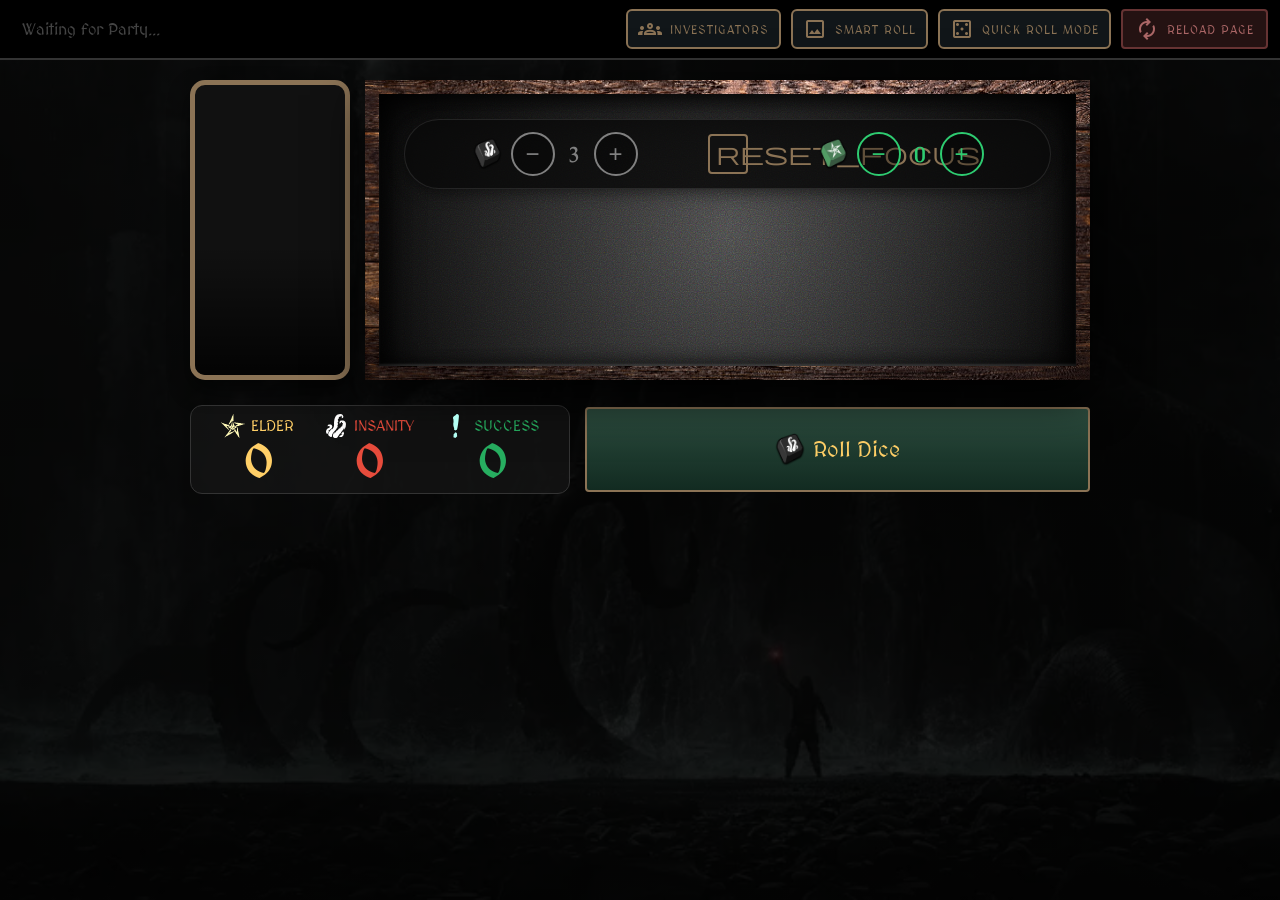
==== commit 09688099: "tokens phobias" ====
--- a/dice.htm
+++ b/dice.htm
@@ -8,6 +8,7 @@
     <link rel="icon" type="image/png" href="assets/dice/icon-green-dice.png">
     <link rel="apple-touch-icon" href="assets/dice/icon-green-dice.png">
     <link href="https://fonts.googleapis.com/css2?family=Caudex:wght@400;700&family=MedievalSharp&display=swap" rel="stylesheet">
+    <link rel="stylesheet" href="https://fonts.googleapis.com/css2?family=Material+Symbols+Outlined:opsz,wght,FILL,GRAD@24,400,0,0" />
     
     <style>
         :root { 
@@ -17,6 +18,7 @@
             --tent-color: #e74c3c; 
             --elde-color: #ffcf67; 
             --border-gold: #8b7355;
+            --dark-felt: #444;
         }
         
         body {
@@ -34,14 +36,59 @@
             box-sizing: border-box;
         }
 
-        /* --- TOP BAR --- */
+        /* --- NEW TOP NAV --- */
+        .top-nav-buttons {
+            display: flex;
+            width: 100%;
+            background: #111;
+            border-bottom: 1px solid #333;
+            gap: 1px;
+        }
+
+        .nav-btn {
+            padding: 12px;
+            margin: 0 0 0 10px;
+            background: #1a1a1a;
+            border: none;
+            color: #888;
+            font-family: 'MedievalSharp';
+            text-transform: uppercase;
+            cursor: pointer;
+            font-size: 0.9em;
+            letter-spacing: 1px;
+            transition: all 0.2s;
+            background: rgba(69, 90, 100, 0.25) !important;
+            backdrop-filter: blur(4px);
+            font-size: 12px;
+            padding: 0 10px;
+            color: #8b7355;
+            height: 40px;
+            cursor: pointer;
+            border-radius: 6px;
+            font-family: 'MedievalSharp';
+            background: linear-gradient(#2d4d3f, #122b21);
+            border: 2px solid #8b7355;
+            color: white;
+            display: flex;
+            align-items: center;
+            justify-content: center;
+            color:#8b7355;
+        }
+
+        .nav-btn:hover { background: #222; color: #fff; }
+        .nav-btn.active { color: var(--accent); background: #000; }
+
+        /* --- INVESTIGATOR BAR --- */
         .investigator-bar {
-            display: flex; align-items: center; justify-content: center; width: 100%; 
+            display: flex; align-items: center; justify-content: space-between; width: 100%; 
             padding: 8px 12px; background: #000; border-bottom: 2px solid #333; 
             box-sizing: border-box; flex-shrink: 0; height: 60px; margin-bottom: 20px;
         }
 
-        .tab-wrapper { display: flex; gap: 10px; overflow-x: auto; scrollbar-width: none; justify-content: center; }
+        .tab-wrapper { 
+            display: flex; gap: 10px; overflow-x: auto; scrollbar-width: none; 
+            justify-content: flex-start; flex-grow: 1; 
+        }
         .tab-wrapper::-webkit-scrollbar { display: none; }
 
         .char-tab {
@@ -70,8 +117,46 @@
             border: 2px solid #333; background: rgba(0,0,0,0.3); 
             cursor: pointer; font-size: 1.5em; display: flex; align-items: center; justify-content: center;
         }
-        .btn-circle-black { color: gray; }
-        .btn-circle-green { color: var(--bright-green); }
+        .btn-circle-black { color: gray; border-color: gray; }
+        .btn-circle-green { color: var(--bright-green); border-color:  var(--bright-green); }
+        
+        .btn-reset {
+            padding: 12px;
+            margin: 0 0 0 10px;
+            border: none;
+            color: #888;
+            font-family: 'MedievalSharp';
+            text-transform: uppercase;
+            cursor: pointer;
+            font-size: 0.9em;
+            letter-spacing: 1px;
+            transition: all 0.2s;
+            background: rgba(69, 90, 100, 0.25) !important;
+            backdrop-filter: blur(4px);
+            font-size: 12px;
+            padding: 0 10px;
+            color: #8b7355;
+            height: 40px;
+            cursor: pointer;
+            border-radius: 6px;
+            font-family: 'MedievalSharp';
+            background: linear-gradient(#2d4d3f, #122b21);
+            border: 2px solid #8b7355;
+            color: white;
+            display: flex;
+            align-items: center;
+            justify-content: center;
+            color:#8b7355;
+            background: rgba(40, 20, 20, 0.9) !important;
+            border: 2px solid #633;
+            color: #a66;
+            padding: 6px 12px;
+            border-radius: 4px;
+            font-family: 'MedievalSharp';
+            cursor: pointer;
+            white-space: nowrap;
+
+        }
 
         #resetBtn { 
             width: 40px; height: 40px; background: #111; color: var(--border-gold); 
@@ -85,88 +170,73 @@
             align-items: stretch; margin-bottom: 25px;
         }
 
-        .char-portrait {
-            width: 120px; height: auto; aspect-ratio: 1;
-            border: 5px solid var(--border-gold); border-radius: 15px;
-            background-color: #111; flex-shrink: 0;
-            box-shadow: 0 10px 20px rgba(0,0,0,0.5);
-            background-size: 650%; background-position: 25% 30%; background-repeat: no-repeat;
-            position: relative; overflow: hidden;
-        }
-
-        /* Portrait Bottom Gradient */
+.char-portrait {
+    width: 150px;
+    height: auto;
+    aspect-ratio: 1;
+    border: 5px solid var(--border-gold);
+    border-radius: 15px;
+    background-color: #111;
+    flex-shrink: 0;
+    box-shadow: 0 10px 20px rgba(0, 0, 0, 0.5);
+    background-size: cover;
+    background-repeat: no-repeat;
+    position: relative;
+    overflow: hidden;
+
+    /* REPOSITION HERE */
+    /* First value is Left/Right, second is Up/Down */
+    background-position: 24% 38%; 
+	background-size: 500%;
+}
+
         .char-portrait::after {
             content: ''; position: absolute; bottom: 0; left: 0; width: 100%; height: 45%;
-            background: linear-gradient(to top, currentColor 0%, transparent 100%);
-            opacity: 0.7; pointer-events: none;
-        }
-        
-.dice-tray {
-    flex-grow: 1;
-    /* --- The Heavy Wood Frame --- */
-    border: 14px solid #2a1a10;
-    border-image: url('assets/dice/wood.jpg') 45 round;
-    border-radius: 28px;
-    
-    /* --- THE RICH FELT STACK --- */
-    background-color: #1a3c2a; 
-    background-image: 
-        radial-gradient(circle at center, rgba(0,0,0,0) 0%, rgba(10,10,10,0.9) 100%),
-        url("data:image/svg+xml,%3Csvg viewBox='0 0 200 200' xmlns='http://www.w3.org/2000/svg'%3E%3Cfilter id='noiseFilter'%3E%3CfeTurbulence type='fractalNoise' baseFrequency='0.65' numOctaves='3' stitchTiles='stitch'/%3E%3C/filter%3E%3Crect width='100%25' height='100%25' filter='url(%23noiseFilter)'/%3E%3C/svg%3E"),
-        url('https://www.transparenttextures.com/patterns/natural-paper.png');
-
-    background-blend-mode: multiply, overlay, multiply;
-    background-size: auto, 150px 150px, 500px 500px;
-    
-    /* --- THE EMBOSSING ENGINE --- */
-    box-shadow: 
-        /* 1. Outer glow/shadow for the whole box */
-        0 15px 45px rgba(0,0,0,0.9),
-        /* 2. Deep "Pit" Shadow (Makes the felt look 1 inch lower than the wood) */
-        inset 0 20px 40px rgba(0,0,0,0.8), 
-        /* 3. The "Light Catch" (A subtle highlight on the bottom inner rim) */
-        inset 0 -2px 2px rgba(255,255,255,0.15),
-        /* 4. Side Shadows (Adds 3D box depth) */
-        inset 10px 0 20px rgba(0,0,0,0.5),
-        inset -10px 0 20px rgba(0,0,0,0.5);
-        
-    padding: 25px; 
-    min-height: 300px;
-    display: flex; 
-    flex-direction: column; 
-    box-sizing: border-box;
-    transition: background-color 0.5s ease;
-    
-    /* This forces the border and shadows to behave as one unit */
-    position: relative;
-}
-
-/* --- OPTIONAL: Adds a 'carved' inner gold rim for extra luxury --- */
-.dice-tray::before {
-    content: '';
-    position: absolute;
-    top: -2px; left: -2px; right: -2px; bottom: -2px;
-    border: 1px solid rgba(139, 115, 85, 0.3); /* Low-opacity gold */
-    border-radius: 18px;
-    pointer-events: none;
-}
+            background: linear-gradient(to top, rgba(0,0,0,0.8) 0%, transparent 100%);
+            pointer-events: none;
+        }
+        
+        .dice-tray {
+            flex-grow: 1;
+            border: 14px solid #2a1a10;
+            border-image: url('assets/dice/wood.jpg') 45 round;
+            border-radius: 0;
+            background-color: var(--dark-felt); 
+            background-image: 
+                radial-gradient(circle at center, rgba(0,0,0,0) 0%, rgba(10,10,10,0.9) 100%),
+                url("data:image/svg+xml,%3Csvg viewBox='0 0 200 200' xmlns='http://www.w3.org/2000/svg'%3E%3Cfilter id='noiseFilter'%3E%3CfeTurbulence type='fractalNoise' baseFrequency='0.65' numOctaves='3' stitchTiles='stitch'/%3E%3C/filter%3E%3Crect width='100%25' height='100%25' filter='url(%23noiseFilter)'/%3E%3C/svg%3E"),
+                url('https://www.transparenttextures.com/patterns/natural-paper.png');
+            background-blend-mode: multiply, overlay, multiply;
+            background-size: auto, 150px 150px, 500px 500px;
+            box-shadow: 
+                0 15px 45px rgba(0,0,0,0.9),
+                inset 0 20px 40px rgba(0,0,0,0.8), 
+                inset 0 -2px 2px rgba(255,255,255,0.15),
+                inset 10px 0 20px rgba(0,0,0,0.5),
+                inset -10px 0 20px rgba(0,0,0,0.5);
+            padding: 25px; 
+            min-height: 300px;
+            display: flex; 
+            flex-direction: column; 
+            box-sizing: border-box;
+            position: relative;
+
+        }
 
         .dice-grid {
             display: flex; flex-wrap: wrap; justify-content: center;
             align-content: center; gap: 25px; flex-grow: 1;
         }
 
-        /* --- DICE VISUALS --- */
         .die-scene { width: 82px; height: 82px; perspective: 600px; cursor: pointer; position: relative; transition: transform 0.2s; }
-        .die-scene::after { content: ''; position: absolute; bottom: -8px; left: 10%; width: 80%; height: 15px; background: rgba(0,0,0,0.6); filter: blur(8px); border-radius: 50%; z-index: -1; }
         .die-scene.held { transform: scale(1.08); }
-        .die-scene.held .cube-face { border: 2px solid #fff; box-shadow: 0 0 20px rgba(255, 255, 255, 0.3), inset 0 0 15px rgba(255, 207, 103, 0.6); filter: brightness(1.2); }
+        .die-scene.held .cube-face { border: 2px solid #fff; box-shadow: 0 0 20px rgba(255, 255, 255, 0.3); filter: brightness(1.2); }
 
         .cube { width: 100%; height: 100%; position: relative; transform-style: preserve-3d; transition: transform 0.7s cubic-bezier(0.17, 0.67, 0.83, 0.67); }
         .cube-face { position: absolute; width: 82px; height: 82px; border-radius: 18px; background-size: contain; background-repeat: no-repeat; background-position: center; background-origin: content-box; padding: 18px; box-sizing: border-box; backface-visibility: hidden; }
 
-        .black .cube-face { background-color: #222; background-image: radial-gradient(circle at 35% 35%, #2a2a2a 0%, #000 100%); box-shadow: 0 2px 4px rgba(255,255,255,0.12), inset 0 0 18px rgba(0,0,0,1); border: 1px solid #777; }
-        .green .cube-face { background-color: #1a3c2a; background-image: radial-gradient(circle at 35% 35%, var(--bright-green) 0%, #0a1811 100%); box-shadow: inset 0 0 12px rgba(0,0,0,0.8); border: 1.5px solid rgba(255,255,255,0.12); }
+        .black .cube-face { background-color: #222; background-image: radial-gradient(circle at 35% 35%, #2a2a2a 0%, #000 100%); border: 1px solid #777; }
+        .green .cube-face { background-color: #1a3c2a; background-image: radial-gradient(circle at 35% 35%, var(--bright-green) 0%, #0a1811 100%); border: 1.5px solid rgba(255,255,255,0.12); }
 
         .front  { transform: rotateY(0deg) translateZ(41px); }
         .back   { transform: rotateY(180deg) translateZ(41px); }
@@ -178,7 +248,6 @@
         .rolling { animation: tumble 0.7s linear infinite; }
         @keyframes tumble { 0% { transform: rotateX(0deg) rotateY(0deg); } 100% { transform: rotateX(360deg) rotateY(360deg); } }
 
-        /* --- ACTION AREA --- */
         .action-area {
             display: flex; flex-direction: row; align-items: center; justify-content: space-between; 
             gap: 15px; width: 95%; max-width: 900px;
@@ -216,14 +285,50 @@
             .char-portrait { width: 80px; }
             .controls { gap: 10px; padding: 8px 15px; }
         }
+        
+        .die-scene { width: 82px; height: 82px; perspective: 600px; cursor: pointer; position: relative; transition: transform 0.2s; }
+        .die-scene::after { content: ''; position: absolute; bottom: -8px; left: 10%; width: 80%; height: 15px; background: rgba(0,0,0,0.6); filter: blur(8px); border-radius: 50%; z-index: -1; }
+        .die-scene.held { transform: scale(1.08); }
+        .die-scene.held .cube-face { border: 2px solid #fff; box-shadow: 0 0 20px rgba(255, 255, 255, 0.3), inset 0 0 15px rgba(255, 207, 103, 0.6); filter: brightness(1.2); }
+
+        .cube { width: 100%; height: 100%; position: relative; transform-style: preserve-3d; transition: transform 0.7s cubic-bezier(0.17, 0.67, 0.83, 0.67); }
+        .cube-face { position: absolute; width: 82px; height: 82px; border-radius: 18px; background-size: contain; background-repeat: no-repeat; background-position: center; background-origin: content-box; padding: 18px; box-sizing: border-box; backface-visibility: hidden; }
+
+        .black .cube-face { 
+            background-color: #222; 
+            background-image: radial-gradient(circle at 35% 35%, #2a2a2a 0%, #000 100%); 
+            box-shadow: 0 2px 4px rgba(255,255,255,0.12), inset 0 0 18px rgba(0,0,0,1);
+            border: 1px solid #777;
+        }
+        
+        .green .cube-face { 
+            background-color: #1a3c2a; 
+            background-image: radial-gradient(circle at 35% 35%, var(--bright-green) 0%, #0a1811 100%); 
+            box-shadow: inset 0 0 12px rgba(0,0,0,0.8);
+            border: 1.5px solid rgba(255,255,255,0.12);
+        }
+
+        .front  { transform: rotateY(0deg) translateZ(40px); }
+        .back   { transform: rotateY(180deg) translateZ(40px); }
+        .right  { transform: rotateY(90deg) translateZ(40px); }
+        .left   { transform: rotateY(-90deg) translateZ(40px); }
+        .top    { transform: rotateX(90deg) translateZ(40px); }
+        .bottom { transform: rotateX(-90deg) translateZ(40px); }
     </style>
 </head>
 <body>
 
 <div class="investigator-bar">
+
     <div class="tab-wrapper" id="diceCharBar">
         <p style="color: #444; font-family: 'MedievalSharp'; margin-left: 10px;">Waiting for Party...</p>
     </div>
+    
+    <button class="nav-btn" onclick="openInvestigators()"><span class="material-symbols-outlined" style="margin-right:8px;">groups</span> Investigators</button>
+    <button class="nav-btn" onclick="location.reload()"><span class="material-symbols-outlined" style="margin-right:8px;">photo</span>Smart Roll</button>
+    <button class="nav-btn" onclick="initQuickRoll()"><span class="material-symbols-outlined" style="margin-right:8px;">casino</span> Quick Roll Mode</button>
+    <button class="btn-reset" onclick="location.reload()"><span class="material-symbols-outlined" style="margin-right:8px;">autorenew</span>Reload Page</button>
+
 </div>
 
 <div class="tray-layout">
@@ -237,7 +342,7 @@
                 <span id="blackCount" style="color: gray;">3</span>
                 <button class="btn-circle-black" onclick="updateCount('black', 1)">+</button>
             </div>
-            <button id="resetBtn" onclick="resetActiveChar()">↺</button>
+            <button id="resetBtn" onclick="resetActiveChar()"><span class="material-symbols-outlined" style="margin-right:8px;">reset_focus</span></button>
             <div class="die-counter">
                 <div class="type-icon" style="background-image: url('assets/dice/icon-green-dice.png');"></div>
                 <button class="btn-circle-green" onclick="updateCount('green', -1)">−</button>
@@ -284,15 +389,10 @@
     </button>
 </div>
 
-<div class="bottom-nav">
-    <div onclick="location.reload()" style="color:#666; font-family:'MedievalSharp'; cursor:pointer; text-transform:uppercase;">Reload App</div>
-</div>
 
 <script>
     let investigators = [];
     let activeIdx = 0;
-    let counts = { black: 3, green: 0 };
-    let results = []; 
     const rollSound = new Audio('assets/dice.mp3');
 
     const faceFiles = { 
@@ -306,6 +406,23 @@
     
     const blackPool = ['both', 'elder', 'success', 'success', 'tentacle', 'blank'];
     const greenPool = ['eldeSuccess', 'elder', 'success', 'blank', 'success', 'blank'];
+    const rotations = ['rotateY(0deg)', 'rotateY(180deg)', 'rotateY(-90deg)', 'rotateY(90deg)', 'rotateX(-90deg)', 'rotateX(90deg)'];
+
+function openInvestigators() {
+    window.parent.postMessage({ type: 'SWITCH_APP', app: 'invest' }, '*');
+}
+
+    function initQuickRoll() {
+        const quickParty = [
+            { id: null, color: '#e74c3c' }, // Red
+            { id: null, color: '#3498db' }, // Blue
+            { id: null, color: '#2ecc71' }, // Green
+            { id: null, color: '#f1c40f' }, // Yellow
+            { id: null, color: '#9b59b6' }, // Purple
+            { id: null, color: '#e67e22' }  // Orange
+        ];
+        buildDiceTabs(quickParty, 0);
+    }
 
     function selectChar(i) {
         if (!investigators[i]) return;
@@ -319,25 +436,25 @@
         const char = investigators[i];
         const activeColor = char.color || '#1a3c2a';
         
-        counts.black = char.black !== undefined ? char.black : 3;
-        counts.green = char.green !== undefined ? char.green : 0;
-        
-        document.getElementById('blackCount').innerText = counts.black;
-        document.getElementById('greenCount').innerText = counts.green;
+        document.getElementById('blackCount').innerText = char.black;
+        document.getElementById('greenCount').innerText = char.green;
         
         const portrait = document.getElementById('charPortrait');
-        portrait.style.backgroundImage = `url('assets/investigators/investigator (${char.id}).jpg')`;
+        if (char.id !== null) {
+            portrait.style.backgroundImage = `url('assets/investigators/investigator (${char.id}).jpg')`;
+        } else {
+            portrait.style.backgroundImage = 'none';
+            portrait.style.backgroundColor = activeColor;
+        }
+        
         portrait.style.borderColor = activeColor;
-        portrait.style.color = activeColor; // Sets currentcolor for portrait gradient
+        portrait.style.color = activeColor; 
 
         const tray = document.getElementById('trayBackground');
-        if (tray) {
-            // Update the "Felt" background color to match the P1/P2 color
-            tray.style.backgroundColor = activeColor;
-        }
+        if (tray) tray.style.backgroundColor = 'var(--dark-felt)';
 
         const greenIcon = document.getElementById('greenRollIcon');
-        if (greenIcon) greenIcon.style.display = counts.green > 0 ? 'block' : 'none';
+        if (greenIcon) greenIcon.style.display = char.green > 0 ? 'block' : 'none';
         
         document.querySelectorAll('.char-tab').forEach((b, idx) => {
             if (idx === i) {
@@ -356,32 +473,56 @@
     }
 
     function updateCount(type, delta) {
-        if (!investigators[activeIdx]) return;
-        counts[type] = Math.max(0, Math.min(10, counts[type] + delta));
-        investigators[activeIdx][type] = counts[type];
-        document.getElementById(type + 'Count').innerText = counts[type];
+        const char = investigators[activeIdx];
+        if (!char) return;
+        
+        char[type] = Math.max(0, Math.min(10, char[type] + delta));
+        
+        const totalDice = char.black + char.green;
+        while(char.results.length < totalDice) {
+            char.results.push({ type: 'blank', index: 5 });
+            char.held.push(false);
+        }
+        while(char.results.length > totalDice) {
+            char.results.pop();
+            char.held.pop();
+        }
+
+        document.getElementById(type + 'Count').innerText = char[type];
         const greenIcon = document.getElementById('greenRollIcon');
-        if (greenIcon) greenIcon.style.display = counts.green > 0 ? 'block' : 'none';
+        if (greenIcon) greenIcon.style.display = char.green > 0 ? 'block' : 'none';
         renderDice();
     }
 
     function resetActiveChar() {
-        updateCount('black', 3 - counts.black);
-        updateCount('green', -counts.green);
+        const char = investigators[activeIdx];
+        char.black = 3;
+        char.green = 0;
+        char.results = Array(3).fill(null).map(() => ({ type: 'blank', index: 5 }));
+        char.held = Array(3).fill(false);
+        applyDiceUIState(activeIdx);
     }
 
     function renderDice() {
         const container = document.getElementById('diceContainer');
+        const char = investigators[activeIdx];
+        if (!char) return;
+
         container.innerHTML = '';
-        results = []; 
+        let dieCount = 0;
+
         ['black', 'green'].forEach(color => {
             const pool = color === 'black' ? blackPool : greenPool;
-            for(let i=0; i<counts[color]; i++) {
-                const id = results.length;
-                results.push('blank'); 
+            const count = char[color];
+            
+            for(let i=0; i<count; i++) {
+                const currentDieIdx = dieCount;
+                const dieState = char.results[currentDieIdx] || { type: 'blank', index: 5 };
+                const isHeld = char.held[currentDieIdx];
+                
                 const dieHtml = `
-                    <div class="die-scene ${color}" onclick="toggleHold(this)" data-id="${id}">
-                        <div class="cube">
+                    <div class="die-scene ${color} ${isHeld ? 'held' : ''}" onclick="toggleHold(this, ${currentDieIdx})" data-id="${currentDieIdx}">
+                        <div class="cube" style="transform: ${rotations[dieState.index]}">
                             <div class="cube-face front" style="background-image: url('assets/dice/${faceFiles[pool[0]]}')"></div>
                             <div class="cube-face back" style="background-image: url('assets/dice/${faceFiles[pool[1]]}')"></div>
                             <div class="cube-face right" style="background-image: url('assets/dice/${faceFiles[pool[2]]}')"></div>
@@ -391,48 +532,67 @@
                         </div>
                     </div>`;
                 container.insertAdjacentHTML('beforeend', dieHtml);
+                dieCount++;
             }
         });
         updateReport();
     }
 
     function rollAll() {
+        const char = investigators[activeIdx];
         const scenes = document.querySelectorAll('.die-scene');
         let rollingAny = false;
+
         scenes.forEach(scene => {
-            if (scene.classList.contains('held')) return;
+            const id = parseInt(scene.dataset.id);
+            if (char.held[id]) return;
+
             rollingAny = true;
             const cube = scene.querySelector('.cube');
             cube.classList.add('rolling');
+            
             const isBlack = scene.classList.contains('black');
             const pool = isBlack ? blackPool : greenPool;
             const resultIdx = Math.floor(Math.random() * 6);
-            results[scene.dataset.id] = pool[resultIdx];
-            const rotations = ['rotateY(0deg)', 'rotateY(180deg)', 'rotateY(-90deg)', 'rotateY(90deg)', 'rotateX(-90deg)', 'rotateX(90deg)'];
+            
+            char.results[id] = { type: pool[resultIdx], index: resultIdx };
+
             setTimeout(() => {
                 cube.classList.remove('rolling');
                 cube.style.transform = rotations[resultIdx];
                 updateReport();
             }, 700);
         });
-        if (rollingAny) { rollSound.currentTime = 0; rollSound.play().catch(()=>{}); }
+        
+        if (rollingAny) { 
+            rollSound.currentTime = 0; 
+            rollSound.play().catch(()=>{}); 
+        }
     }
 
     function updateReport() {
+        const char = investigators[activeIdx];
+        if (!char) return;
+
         let s = 0, t = 0, e = 0;
-        results.forEach(res => {
-            if (res === 'success') s++;
-            if (res === 'tentacle') t++;
-            if (res === 'elder') e++;
-            if (res === 'both') { s++; t++; }
-            if (res === 'eldeSuccess') { s++; e++; } 
+        char.results.forEach(res => {
+            const type = res.type;
+            if (type === 'success') s++;
+            if (type === 'tentacle') t++;
+            if (type === 'elder') e++;
+            if (type === 'both') { s++; t++; }
+            if (type === 'eldeSuccess') { s++; e++; } 
         });
         document.getElementById('resSuccess').innerText = s;
         document.getElementById('resTentacle').innerText = t;
         document.getElementById('resElder').innerText = e;
     }
 
-    function toggleHold(el) { el.classList.toggle('held'); }
+    function toggleHold(el, id) { 
+        const char = investigators[activeIdx];
+        char.held[id] = !char.held[id];
+        el.classList.toggle('held'); 
+    }
 
     window.addEventListener('message', function(event) {
         if (event.data.type === 'SYNC_PARTY') buildDiceTabs(event.data.party, activeIdx);
@@ -445,15 +605,21 @@
         const container = document.getElementById('diceCharBar');
         if (!container) return;
         container.innerHTML = ''; 
+        
         investigators = partyItems.map((item, idx) => {
             const existing = investigators[idx];
+            const bCount = existing ? existing.black : 3;
+            const gCount = existing ? existing.green : 0;
             return {
-                id: item.id || 0,
+                id: (item.id !== undefined) ? item.id : null,
                 color: item.color || '#1a3c2a',
-                black: existing ? existing.black : 3,
-                green: existing ? existing.green : 0
+                black: bCount,
+                green: gCount,
+                results: (existing && existing.results) ? existing.results : Array(bCount + gCount).fill(null).map(() => ({ type: 'blank', index: 5 })),
+                held: (existing && existing.held) ? existing.held : Array(bCount + gCount).fill(false)
             };
         });
+
         investigators.forEach((char, index) => {
             const btn = document.createElement('button');
             btn.className = 'char-tab';
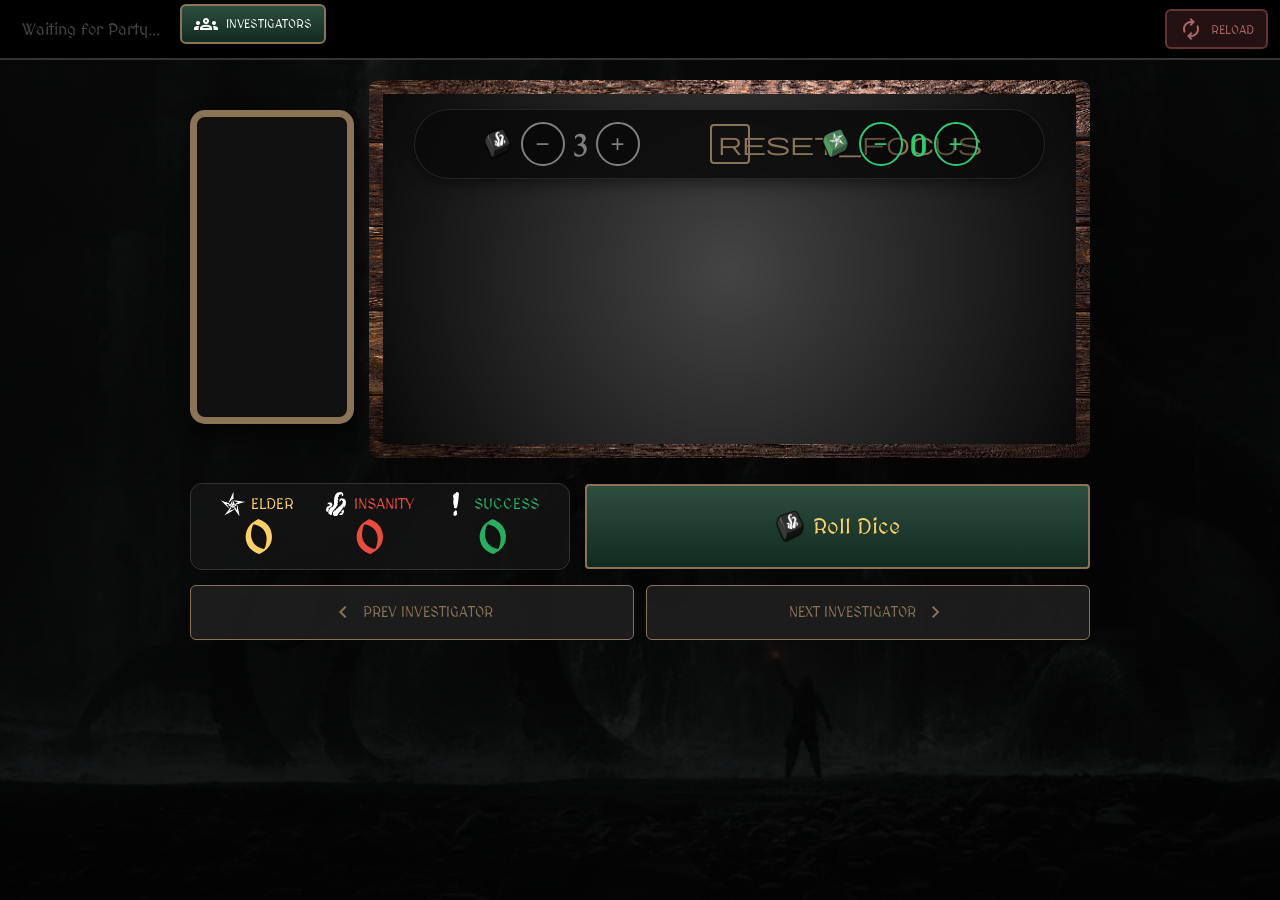
==== commit e9e93dcb: "mino tqweaks" ====
--- a/dice.htm
+++ b/dice.htm
@@ -36,49 +36,7 @@
             box-sizing: border-box;
         }
 
-        /* --- NEW TOP NAV --- */
-        .top-nav-buttons {
-            display: flex;
-            width: 100%;
-            background: #111;
-            border-bottom: 1px solid #333;
-            gap: 1px;
-        }
-
-        .nav-btn {
-            padding: 12px;
-            margin: 0 0 0 10px;
-            background: #1a1a1a;
-            border: none;
-            color: #888;
-            font-family: 'MedievalSharp';
-            text-transform: uppercase;
-            cursor: pointer;
-            font-size: 0.9em;
-            letter-spacing: 1px;
-            transition: all 0.2s;
-            background: rgba(69, 90, 100, 0.25) !important;
-            backdrop-filter: blur(4px);
-            font-size: 12px;
-            padding: 0 10px;
-            color: #8b7355;
-            height: 40px;
-            cursor: pointer;
-            border-radius: 6px;
-            font-family: 'MedievalSharp';
-            background: linear-gradient(#2d4d3f, #122b21);
-            border: 2px solid #8b7355;
-            color: white;
-            display: flex;
-            align-items: center;
-            justify-content: center;
-            color:#8b7355;
-        }
-
-        .nav-btn:hover { background: #222; color: #fff; }
-        .nav-btn.active { color: var(--accent); background: #000; }
-
-        /* --- INVESTIGATOR BAR --- */
+        /* --- TOP NAV --- */
         .investigator-bar {
             display: flex; align-items: center; justify-content: space-between; width: 100%; 
             padding: 8px 12px; background: #000; border-bottom: 2px solid #333; 
@@ -98,19 +56,39 @@
             transition: all 0.3s ease; min-width: 60px; text-align: center;
         }
 
+        .nav-btn, .btn-reset {
+            height: 40px; padding: 0 12px; margin-left: 10px;
+            background: linear-gradient(#2d4d3f, #122b21);
+            border: 2px solid #8b7355; border-radius: 6px;
+            color: white; font-family: 'MedievalSharp'; font-size: 12px;
+            display: flex; align-items: center; justify-content: center;
+            cursor: pointer; text-transform: uppercase;
+        }
+
+        .btn-reset { background: rgba(40, 20, 20, 0.9); border-color: #633; color: #a66; }
+
+		.count-number {
+			font-size: 2em;
+		}
+		
         /* --- CONTROLS --- */
         .controls {
-            display: flex; gap: 30px; margin-bottom: 20px; 
-            background: rgba(10, 10, 10, 0.85) !important;
-            padding: 12px 25px; border-radius: 60px; border: 1px solid rgba(255,255,255,0.1); 
-            box-sizing: border-box; justify-content: center; align-items: center;
-            width: 100%; max-width: 765px; align-self: center;
+            display: flex; 
+			gap: 30px; 			
+			margin: -10px 0 30px 0; 
+            background: rgba(10, 10, 10, 0.85);
+            padding: 12px 25px; 
+			border-radius: 60px; border: 1px solid rgba(255,255,255,0.1); 
+            justify-content: center; 
+			align-items: center; 
+			width: 90%; 
+			max-width: 765px; 
+			align-self: center;
             box-shadow: 0 4px 15px rgba(0,0,0,0.5);
         }
 
         .die-counter { display: flex; align-items: center; gap: 7px; font-weight: bold; }
         .type-icon { width: 32px; height: 32px; background-size: contain; background-repeat: no-repeat; background-position: center; }
-        .die-counter span[id*="Count"] { font-size: 1.4em; min-width: 25px; text-align: center; }
         
         .btn-circle-black, .btn-circle-green { 
             width: 44px; height: 44px; border-radius: 50%; 
@@ -118,50 +96,12 @@
             cursor: pointer; font-size: 1.5em; display: flex; align-items: center; justify-content: center;
         }
         .btn-circle-black { color: gray; border-color: gray; }
-        .btn-circle-green { color: var(--bright-green); border-color:  var(--bright-green); }
-        
-        .btn-reset {
-            padding: 12px;
-            margin: 0 0 0 10px;
-            border: none;
-            color: #888;
-            font-family: 'MedievalSharp';
-            text-transform: uppercase;
-            cursor: pointer;
-            font-size: 0.9em;
-            letter-spacing: 1px;
-            transition: all 0.2s;
-            background: rgba(69, 90, 100, 0.25) !important;
-            backdrop-filter: blur(4px);
-            font-size: 12px;
-            padding: 0 10px;
-            color: #8b7355;
-            height: 40px;
-            cursor: pointer;
-            border-radius: 6px;
-            font-family: 'MedievalSharp';
-            background: linear-gradient(#2d4d3f, #122b21);
-            border: 2px solid #8b7355;
-            color: white;
-            display: flex;
-            align-items: center;
-            justify-content: center;
-            color:#8b7355;
-            background: rgba(40, 20, 20, 0.9) !important;
-            border: 2px solid #633;
-            color: #a66;
-            padding: 6px 12px;
-            border-radius: 4px;
-            font-family: 'MedievalSharp';
-            cursor: pointer;
-            white-space: nowrap;
-
-        }
+        .btn-circle-green { color: var(--bright-green); border-color: var(--bright-green); }
 
         #resetBtn { 
             width: 40px; height: 40px; background: #111; color: var(--border-gold); 
             border: 2px solid var(--border-gold); border-radius: 4px; cursor: pointer;
-            margin: 0 40px 0 40px;
+            margin: 0 40px;
         }
 
         /* --- TRAY & PORTRAIT --- */
@@ -170,95 +110,71 @@
             align-items: stretch; margin-bottom: 25px;
         }
 
-.char-portrait {
-    width: 150px;
-    height: auto;
+        .char-portrait {
+	width: 150px;
+    height: 300px;
     aspect-ratio: 1;
-    border: 5px solid var(--border-gold);
+    border: 7px solid var(--border-gold);
     border-radius: 15px;
     background-color: #111;
     flex-shrink: 0;
     box-shadow: 0 10px 20px rgba(0, 0, 0, 0.5);
-    background-size: cover;
+    background-size: 500%;
     background-repeat: no-repeat;
+    background-position: 24% 38%;
     position: relative;
     overflow: hidden;
-
-    /* REPOSITION HERE */
-    /* First value is Left/Right, second is Up/Down */
-    background-position: 24% 38%; 
-	background-size: 500%;
-}
-
-        .char-portrait::after {
-            content: ''; position: absolute; bottom: 0; left: 0; width: 100%; height: 45%;
-            background: linear-gradient(to top, rgba(0,0,0,0.8) 0%, transparent 100%);
-            pointer-events: none;
-        }
-        
+    margin-top: 30px;
+        }
+
         .dice-tray {
-            flex-grow: 1;
-            border: 14px solid #2a1a10;
+            flex-grow: 1; border: 14px solid #2a1a10;
             border-image: url('assets/dice/wood.jpg') 45 round;
-            border-radius: 0;
+            
+            /* ADDED OUTLINE FOR COLOR CHANGE */
+            outline: 7px solid transparent;
+            outline-offset: 0px;
+            transition: outline-color 0.3s ease;
+			border-radius: 10px;
+
             background-color: var(--dark-felt); 
-            background-image: 
-                radial-gradient(circle at center, rgba(0,0,0,0) 0%, rgba(10,10,10,0.9) 100%),
-                url("data:image/svg+xml,%3Csvg viewBox='0 0 200 200' xmlns='http://www.w3.org/2000/svg'%3E%3Cfilter id='noiseFilter'%3E%3CfeTurbulence type='fractalNoise' baseFrequency='0.65' numOctaves='3' stitchTiles='stitch'/%3E%3C/filter%3E%3Crect width='100%25' height='100%25' filter='url(%23noiseFilter)'/%3E%3C/svg%3E"),
-                url('https://www.transparenttextures.com/patterns/natural-paper.png');
-            background-blend-mode: multiply, overlay, multiply;
-            background-size: auto, 150px 150px, 500px 500px;
-            box-shadow: 
-                0 15px 45px rgba(0,0,0,0.9),
-                inset 0 20px 40px rgba(0,0,0,0.8), 
-                inset 0 -2px 2px rgba(255,255,255,0.15),
-                inset 10px 0 20px rgba(0,0,0,0.5),
-                inset -10px 0 20px rgba(0,0,0,0.5);
-            padding: 25px; 
-            min-height: 300px;
-            display: flex; 
-            flex-direction: column; 
-            box-sizing: border-box;
-            position: relative;
-
-        }
-
-        .dice-grid {
-            display: flex; flex-wrap: wrap; justify-content: center;
-            align-content: center; gap: 25px; flex-grow: 1;
-        }
-
-        .die-scene { width: 82px; height: 82px; perspective: 600px; cursor: pointer; position: relative; transition: transform 0.2s; }
-        .die-scene.held { transform: scale(1.08); }
+            background-image: radial-gradient(circle at center, rgba(0,0,0,0) 0%, rgba(10,10,10,0.9) 100%), url('https://www.transparenttextures.com/patterns/natural-paper.png');
+            background-blend-mode: multiply; padding: 25px; min-height: 300px;
+            display: flex; flex-direction: column; position: relative;
+        }
+
+        .dice-grid { display: flex; flex-wrap: wrap; justify-content: center; gap: 25px; flex-grow: 1; }
+
+        /* --- DICE CSS --- */
+        .die-scene { width: 82px; height: 82px; perspective: 600px; cursor: pointer; position: relative; }
         .die-scene.held .cube-face { border: 2px solid #fff; box-shadow: 0 0 20px rgba(255, 255, 255, 0.3); filter: brightness(1.2); }
-
         .cube { width: 100%; height: 100%; position: relative; transform-style: preserve-3d; transition: transform 0.7s cubic-bezier(0.17, 0.67, 0.83, 0.67); }
-        .cube-face { position: absolute; width: 82px; height: 82px; border-radius: 18px; background-size: contain; background-repeat: no-repeat; background-position: center; background-origin: content-box; padding: 18px; box-sizing: border-box; backface-visibility: hidden; }
-
-        .black .cube-face { background-color: #222; background-image: radial-gradient(circle at 35% 35%, #2a2a2a 0%, #000 100%); border: 1px solid #777; }
-        .green .cube-face { background-color: #1a3c2a; background-image: radial-gradient(circle at 35% 35%, var(--bright-green) 0%, #0a1811 100%); border: 1.5px solid rgba(255,255,255,0.12); }
-
-        .front  { transform: rotateY(0deg) translateZ(41px); }
-        .back   { transform: rotateY(180deg) translateZ(41px); }
-        .right  { transform: rotateY(90deg) translateZ(41px); }
-        .left   { transform: rotateY(-90deg) translateZ(41px); }
-        .top    { transform: rotateX(90deg) translateZ(41px); }
+        .cube-face { position: absolute; width: 82px; height: 82px; border-radius: 18px; background-size: contain; background-repeat: no-repeat; background-position: center; padding: 18px; box-sizing: border-box; backface-visibility: hidden; }
+        .black .cube-face { background-color: #222; border: 1px solid #777; }
+        .green .cube-face { background-color: #1a3c2a; border: 1.5px solid rgba(255,255,255,0.12); }
+
+        .front { transform: rotateY(0deg) translateZ(41px); }
+        .back  { transform: rotateY(180deg) translateZ(41px); }
+        .right { transform: rotateY(90deg) translateZ(41px); }
+        .left  { transform: rotateY(-90deg) translateZ(41px); }
+        .top   { transform: rotateX(90deg) translateZ(41px); }
         .bottom { transform: rotateX(-90deg) translateZ(41px); }
-
         .rolling { animation: tumble 0.7s linear infinite; }
         @keyframes tumble { 0% { transform: rotateX(0deg) rotateY(0deg); } 100% { transform: rotateX(360deg) rotateY(360deg); } }
 
+        /* --- ACTION AREA --- */
         .action-area {
-            display: flex; flex-direction: row; align-items: center; justify-content: space-between; 
-            gap: 15px; width: 95%; max-width: 900px;
-        }
+            display: flex; flex-direction: column; align-items: center;
+            width: 95%; max-width: 900px; gap: 15px;
+        }
+
+        .main-roll-row { display: flex; width: 100%; gap: 15px; align-items: center; }
 
         #rollBtn {
             flex: 1; height: 85px; background: linear-gradient(#2d4d3f, #122b21);
             border: 2px solid var(--border-gold); border-radius: 4px; cursor: pointer; 
             display: flex; flex-direction: column; align-items: center; justify-content: center;
         }
-
         .rollBtn-text { font-family: 'MedievalSharp'; font-size: 22px; color: var(--accent); }
 
         .report {
@@ -267,26 +183,37 @@
             border-radius: 12px; border: 1px solid #333;
         }
         .report > div { display: flex; flex-direction: column; align-items: center; }
-        .report-label-row { display: flex; align-items: center; gap: 6px; font-size: 0.95em; margin-bottom: 2px; }
+        .report-label-row { display: flex; align-items: center; gap: 6px; font-size: 0.95em; }
         .report-icon { width: 24px; height: 24px; }
         .report-icon img { width: 100%; height: 100%; object-fit: contain; }
         .report span[id*="res"] { font-weight: bold; font-size: 2.8em; line-height: 1; }
         
-        .succ img { filter: sepia(1) saturate(5) hue-rotate(90deg); } 
-        .elde img { filter: sepia(1) saturate(5) hue-rotate(-15deg); } 
         .report-label-row.succ, span#resSuccess { color: var(--succ-color); }
         .report-label-row.tent, span#resTentacle { color: var(--tent-color); }
         .report-label-row.elde, span#resElder { color: var(--elde-color); }
 
-        .bottom-nav { position: fixed; bottom: 0; left: 0; width: 100%; background: rgba(0, 0, 0, .5); border-top: 1px solid #333; display: flex; justify-content: center; padding: 15px 0; backdrop-filter: blur(10px); }
+        /* --- NAV BUTTONS ROW --- */
+        .nav-controls-row {
+            display: flex; gap: 12px; width: 100%; justify-content: center;
+        }
+
+        .nav-btn-secondary {
+            flex: 1; height: 55px; background: rgba(30, 30, 30, 0.9);
+            border: 1px solid var(--border-gold); border-radius: 6px;
+            color: var(--border-gold); font-family: 'MedievalSharp';
+            display: flex; align-items: center; justify-content: center; gap: 8px;
+            cursor: pointer; text-transform: uppercase; font-size: 14px;
+        }
+
+        .nav-btn-secondary:active { background: var(--border-gold); color: black; }
 
         @media (max-width: 650px) {
             .tray-layout { flex-direction: column; align-items: center; }
             .char-portrait { width: 80px; }
-            .controls { gap: 10px; padding: 8px 15px; }
-        }
-        
-        .die-scene { width: 82px; height: 82px; perspective: 600px; cursor: pointer; position: relative; transition: transform 0.2s; }
+            .main-roll-row { flex-direction: column-reverse; }
+        }
+		
+		.die-scene { width: 82px; height: 82px; perspective: 600px; cursor: pointer; position: relative; transition: transform 0.2s; }
         .die-scene::after { content: ''; position: absolute; bottom: -8px; left: 10%; width: 80%; height: 15px; background: rgba(0,0,0,0.6); filter: blur(8px); border-radius: 50%; z-index: -1; }
         .die-scene.held { transform: scale(1.08); }
         .die-scene.held .cube-face { border: 2px solid #fff; box-shadow: 0 0 20px rgba(255, 255, 255, 0.3), inset 0 0 15px rgba(255, 207, 103, 0.6); filter: brightness(1.2); }
@@ -319,76 +246,81 @@
 <body>
 
 <div class="investigator-bar">
-
     <div class="tab-wrapper" id="diceCharBar">
-        <p style="color: #444; font-family: 'MedievalSharp'; margin-left: 10px;">Waiting for Party...</p>
+        <p style="color: #444; font-family: 'MedievalSharp'; margin-left: 10px;">Waiting for Party...</p><button class="nav-btn" onclick="openInvestigators()"><span class="material-symbols-outlined" style="margin-right:8px;">groups</span> Investigators</button>
     </div>
-    
-    <button class="nav-btn" onclick="openInvestigators()"><span class="material-symbols-outlined" style="margin-right:8px;">groups</span> Investigators</button>
-    <button class="nav-btn" onclick="location.reload()"><span class="material-symbols-outlined" style="margin-right:8px;">photo</span>Smart Roll</button>
-    <button class="nav-btn" onclick="initQuickRoll()"><span class="material-symbols-outlined" style="margin-right:8px;">casino</span> Quick Roll Mode</button>
-    <button class="btn-reset" onclick="location.reload()"><span class="material-symbols-outlined" style="margin-right:8px;">autorenew</span>Reload Page</button>
-
+
+    <button class="btn-reset" onclick="location.reload()"><span class="material-symbols-outlined" style="margin-right:8px;">autorenew</span> Reload</button>
 </div>
 
 <div class="tray-layout">
     <div class="char-portrait" id="charPortrait"></div>
-    
     <div class="dice-tray" id="trayBackground">
         <div class="controls">
             <div class="die-counter">
                 <div class="type-icon" style="background-image: url('assets/dice/icon-black-dice.png');"></div>
                 <button class="btn-circle-black" onclick="updateCount('black', -1)">−</button>
-                <span id="blackCount" style="color: gray;">3</span>
+                <span id="blackCount" class="count-number" style="color: gray;">3</span>
                 <button class="btn-circle-black" onclick="updateCount('black', 1)">+</button>
             </div>
-            <button id="resetBtn" onclick="resetActiveChar()"><span class="material-symbols-outlined" style="margin-right:8px;">reset_focus</span></button>
+            <button id="resetBtn" onclick="resetActiveChar()"><span class="material-symbols-outlined">reset_focus</span></button>
             <div class="die-counter">
                 <div class="type-icon" style="background-image: url('assets/dice/icon-green-dice.png');"></div>
                 <button class="btn-circle-green" onclick="updateCount('green', -1)">−</button>
-                <span id="greenCount" style="color: #2ecc71;">0</span>
+                <span id="greenCount" class="count-number" style="color: #2ecc71;">0</span>
                 <button class="btn-circle-green" onclick="updateCount('green', 1)">+</button>
             </div>
         </div>
-
         <div class="dice-grid" id="diceContainer"></div>
     </div>
 </div>
 
 <div class="action-area">
-    <div class="report">
-        <div class="elde">
-            <div class="report-label-row elde">
-                <div class="report-icon"><img src="assets/dice/elder-white.svg"></div>
-                <span>ELDER</span>
+    <div class="main-roll-row">
+        <div class="report">
+            <div class="elde">
+                <div class="report-label-row elde">
+                    <div class="report-icon"><img src="assets/dice/elder-white.svg"></div>
+                    <span>ELDER</span>
+                </div>
+                <span id="resElder">0</span>
             </div>
-            <span id="resElder">0</span>
+            <div class="tent">
+                <div class="report-label-row tent">
+                    <div class="report-icon"><img src="assets/dice/tentacle-white.svg"></div>
+                    <span>INSANITY</span>
+                </div>
+                <span id="resTentacle">0</span>
+            </div>
+            <div class="succ">
+                <div class="report-label-row succ">
+                    <div class="report-icon"><img src="assets/dice/success-white.svg"></div>
+                    <span>SUCCESS</span>
+                </div>
+                <span id="resSuccess">0</span>
+            </div>
         </div>
-        <div class="tent">
-            <div class="report-label-row tent">
-                <div class="report-icon"><img src="assets/dice/tentacle-white.svg"></div>
-                <span>INSANITY</span>
+
+        <button id="rollBtn" onclick="rollAll()">
+            <div style="display: flex; gap: 8px; align-items: center;">
+                <img src="assets/dice/icon-black-dice.png" style="width:30px;">
+                <img src="assets/dice/icon-green-dice.png" id="greenRollIcon" style="width:30px; display: none;">
+                <span class="rollBtn-text">Roll Dice</span>
             </div>
-            <span id="resTentacle">0</span>
-        </div>
-        <div class="succ">
-            <div class="report-label-row succ">
-                <div class="report-icon"><img src="assets/dice/success-white.svg"></div>
-                <span>SUCCESS</span>
-            </div>
-            <span id="resSuccess">0</span>
-        </div>
+        </button>
     </div>
 
-    <button id="rollBtn" onclick="rollAll()">
-        <div style="display: flex; gap: 8px; align-items: center;">
-            <img src="assets/dice/icon-black-dice.png" style="width:30px;">
-            <img src="assets/dice/icon-green-dice.png" id="greenRollIcon" style="width:30px; display: none;">
-            <span class="rollBtn-text">Roll Dice</span>
-        </div>
-    </button>
+    <div class="nav-controls-row">
+        <button class="nav-btn-secondary" onclick="changeInvestigator(-1)">
+            <span class="material-symbols-outlined">chevron_left</span>
+            <span>Prev Investigator</span>
+        </button>
+        <button class="nav-btn-secondary" onclick="changeInvestigator(1)">
+            <span>Next Investigator</span>
+            <span class="material-symbols-outlined">chevron_right</span>
+        </button>
+    </div>
 </div>
-
 
 <script>
     let investigators = [];
@@ -408,26 +340,22 @@
     const greenPool = ['eldeSuccess', 'elder', 'success', 'blank', 'success', 'blank'];
     const rotations = ['rotateY(0deg)', 'rotateY(180deg)', 'rotateY(-90deg)', 'rotateY(90deg)', 'rotateX(-90deg)', 'rotateX(90deg)'];
 
-function openInvestigators() {
-    window.parent.postMessage({ type: 'SWITCH_APP', app: 'invest' }, '*');
-}
-
-    function initQuickRoll() {
-        const quickParty = [
-            { id: null, color: '#e74c3c' }, // Red
-            { id: null, color: '#3498db' }, // Blue
-            { id: null, color: '#2ecc71' }, // Green
-            { id: null, color: '#f1c40f' }, // Yellow
-            { id: null, color: '#9b59b6' }, // Purple
-            { id: null, color: '#e67e22' }  // Orange
-        ];
-        buildDiceTabs(quickParty, 0);
+    function openInvestigators() {
+        window.parent.postMessage({ type: 'SWITCH_APP', app: 'invest' }, '*');
+    }
+
+    function changeInvestigator(direction) {
+        if (!investigators || investigators.length === 0) return;
+        activeIdx += direction;
+        if (activeIdx < 0) activeIdx = investigators.length - 1;
+        if (activeIdx >= investigators.length) activeIdx = 0;
+        applyDiceUIState(activeIdx);
+        window.parent.postMessage({ type: 'TAB_SHIFT', index: activeIdx }, '*');
     }
 
     function selectChar(i) {
-        if (!investigators[i]) return;
+        applyDiceUIState(i);
         window.parent.postMessage({ type: 'TAB_SHIFT', index: i }, '*');
-        applyDiceUIState(i);
     }
 
     function applyDiceUIState(i) {
@@ -446,12 +374,13 @@
             portrait.style.backgroundImage = 'none';
             portrait.style.backgroundColor = activeColor;
         }
-        
         portrait.style.borderColor = activeColor;
-        portrait.style.color = activeColor; 
-
+
+        // --- UPDATED: Apply color to outline instead of border ---
         const tray = document.getElementById('trayBackground');
-        if (tray) tray.style.backgroundColor = 'var(--dark-felt)';
+        if (tray) {
+            tray.style.outlineColor = activeColor;
+        }
 
         const greenIcon = document.getElementById('greenRollIcon');
         if (greenIcon) greenIcon.style.display = char.green > 0 ? 'block' : 'none';
@@ -459,14 +388,10 @@
         document.querySelectorAll('.char-tab').forEach((b, idx) => {
             if (idx === i) {
                 b.style.background = activeColor;
-                b.style.borderColor = "#fff";
-                b.style.color = "#fff";
-                b.style.boxShadow = `0 0 15px ${activeColor}aa`;
+                b.style.borderColor = "#fff"; b.style.color = "#fff";
             } else {
                 b.style.background = "#111";
-                b.style.borderColor = "#444";
-                b.style.color = "#666";
-                b.style.boxShadow = "none";
+                b.style.borderColor = "#444"; b.style.color = "#666";
             }
         });
         renderDice();
@@ -475,7 +400,6 @@
     function updateCount(type, delta) {
         const char = investigators[activeIdx];
         if (!char) return;
-        
         char[type] = Math.max(0, Math.min(10, char[type] + delta));
         
         const totalDice = char.black + char.green;
@@ -487,18 +411,14 @@
             char.results.pop();
             char.held.pop();
         }
-
         document.getElementById(type + 'Count').innerText = char[type];
-        const greenIcon = document.getElementById('greenRollIcon');
-        if (greenIcon) greenIcon.style.display = char.green > 0 ? 'block' : 'none';
-        renderDice();
+        applyDiceUIState(activeIdx);
     }
 
     function resetActiveChar() {
         const char = investigators[activeIdx];
-        char.black = 3;
-        char.green = 0;
-        char.results = Array(3).fill(null).map(() => ({ type: 'blank', index: 5 }));
+        char.black = 3; char.green = 0;
+        char.results = Array(3).fill({ type: 'blank', index: 5 });
         char.held = Array(3).fill(false);
         applyDiceUIState(activeIdx);
     }
@@ -507,20 +427,17 @@
         const container = document.getElementById('diceContainer');
         const char = investigators[activeIdx];
         if (!char) return;
-
         container.innerHTML = '';
         let dieCount = 0;
 
         ['black', 'green'].forEach(color => {
             const pool = color === 'black' ? blackPool : greenPool;
-            const count = char[color];
-            
-            for(let i=0; i<count; i++) {
+            for(let i=0; i<char[color]; i++) {
                 const currentDieIdx = dieCount;
                 const dieState = char.results[currentDieIdx] || { type: 'blank', index: 5 };
                 const isHeld = char.held[currentDieIdx];
                 
-                const dieHtml = `
+                container.insertAdjacentHTML('beforeend', `
                     <div class="die-scene ${color} ${isHeld ? 'held' : ''}" onclick="toggleHold(this, ${currentDieIdx})" data-id="${currentDieIdx}">
                         <div class="cube" style="transform: ${rotations[dieState.index]}">
                             <div class="cube-face front" style="background-image: url('assets/dice/${faceFiles[pool[0]]}')"></div>
@@ -530,8 +447,7 @@
                             <div class="cube-face top" style="background-image: url('assets/dice/${faceFiles[pool[4]]}')"></div>
                             <div class="cube-face bottom" style="background-image: url('assets/dice/${faceFiles[pool[5]]}')"></div>
                         </div>
-                    </div>`;
-                container.insertAdjacentHTML('beforeend', dieHtml);
+                    </div>`);
                 dieCount++;
             }
         });
@@ -546,15 +462,12 @@
         scenes.forEach(scene => {
             const id = parseInt(scene.dataset.id);
             if (char.held[id]) return;
-
             rollingAny = true;
             const cube = scene.querySelector('.cube');
             cube.classList.add('rolling');
             
-            const isBlack = scene.classList.contains('black');
-            const pool = isBlack ? blackPool : greenPool;
+            const pool = scene.classList.contains('black') ? blackPool : greenPool;
             const resultIdx = Math.floor(Math.random() * 6);
-            
             char.results[id] = { type: pool[resultIdx], index: resultIdx };
 
             setTimeout(() => {
@@ -563,25 +476,18 @@
                 updateReport();
             }, 700);
         });
-        
-        if (rollingAny) { 
-            rollSound.currentTime = 0; 
-            rollSound.play().catch(()=>{}); 
-        }
+        if (rollingAny) { rollSound.currentTime = 0; rollSound.play().catch(()=>{}); }
     }
 
     function updateReport() {
         const char = investigators[activeIdx];
-        if (!char) return;
-
         let s = 0, t = 0, e = 0;
         char.results.forEach(res => {
-            const type = res.type;
-            if (type === 'success') s++;
-            if (type === 'tentacle') t++;
-            if (type === 'elder') e++;
-            if (type === 'both') { s++; t++; }
-            if (type === 'eldeSuccess') { s++; e++; } 
+            if (res.type === 'success') s++;
+            if (res.type === 'tentacle') t++;
+            if (res.type === 'elder') e++;
+            if (res.type === 'both') { s++; t++; }
+            if (res.type === 'eldeSuccess') { s++; e++; } 
         });
         document.getElementById('resSuccess').innerText = s;
         document.getElementById('resTentacle').innerText = t;
@@ -589,8 +495,7 @@
     }
 
     function toggleHold(el, id) { 
-        const char = investigators[activeIdx];
-        char.held[id] = !char.held[id];
+        investigators[activeIdx].held[id] = !investigators[activeIdx].held[id];
         el.classList.toggle('held'); 
     }
 
@@ -603,27 +508,21 @@
 
     function buildDiceTabs(partyItems, savedIndex = 0) {
         const container = document.getElementById('diceCharBar');
-        if (!container) return;
         container.innerHTML = ''; 
-        
         investigators = partyItems.map((item, idx) => {
             const existing = investigators[idx];
-            const bCount = existing ? existing.black : 3;
-            const gCount = existing ? existing.green : 0;
             return {
-                id: (item.id !== undefined) ? item.id : null,
+                id: item.id ?? null,
                 color: item.color || '#1a3c2a',
-                black: bCount,
-                green: gCount,
-                results: (existing && existing.results) ? existing.results : Array(bCount + gCount).fill(null).map(() => ({ type: 'blank', index: 5 })),
-                held: (existing && existing.held) ? existing.held : Array(bCount + gCount).fill(false)
+                black: existing?.black ?? 3,
+                green: existing?.green ?? 0,
+                results: existing?.results ?? Array(3).fill({ type: 'blank', index: 5 }),
+                held: existing?.held ?? Array(3).fill(false)
             };
         });
-
         investigators.forEach((char, index) => {
             const btn = document.createElement('button');
-            btn.className = 'char-tab';
-            btn.innerText = `P${index + 1}`; 
+            btn.className = 'char-tab'; btn.innerText = `P${index + 1}`; 
             btn.onclick = () => selectChar(index);
             container.appendChild(btn);
         });
